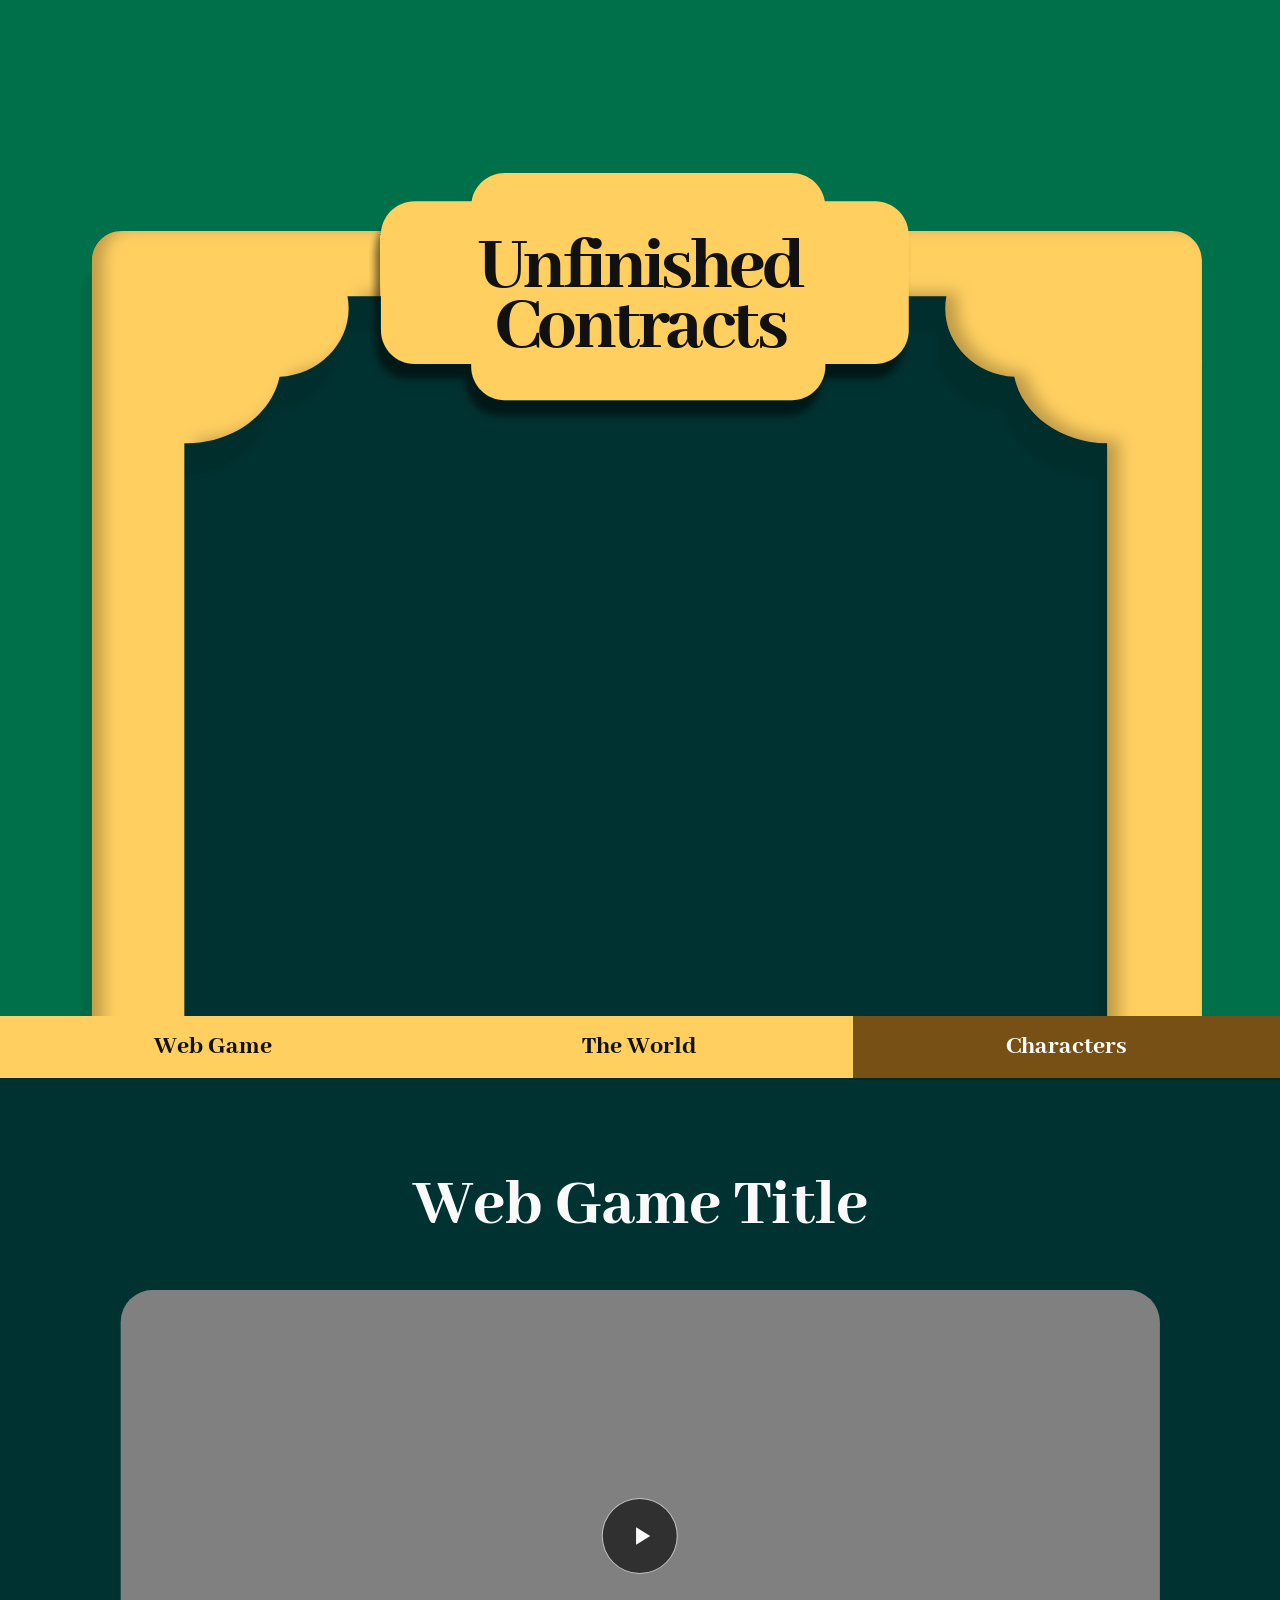
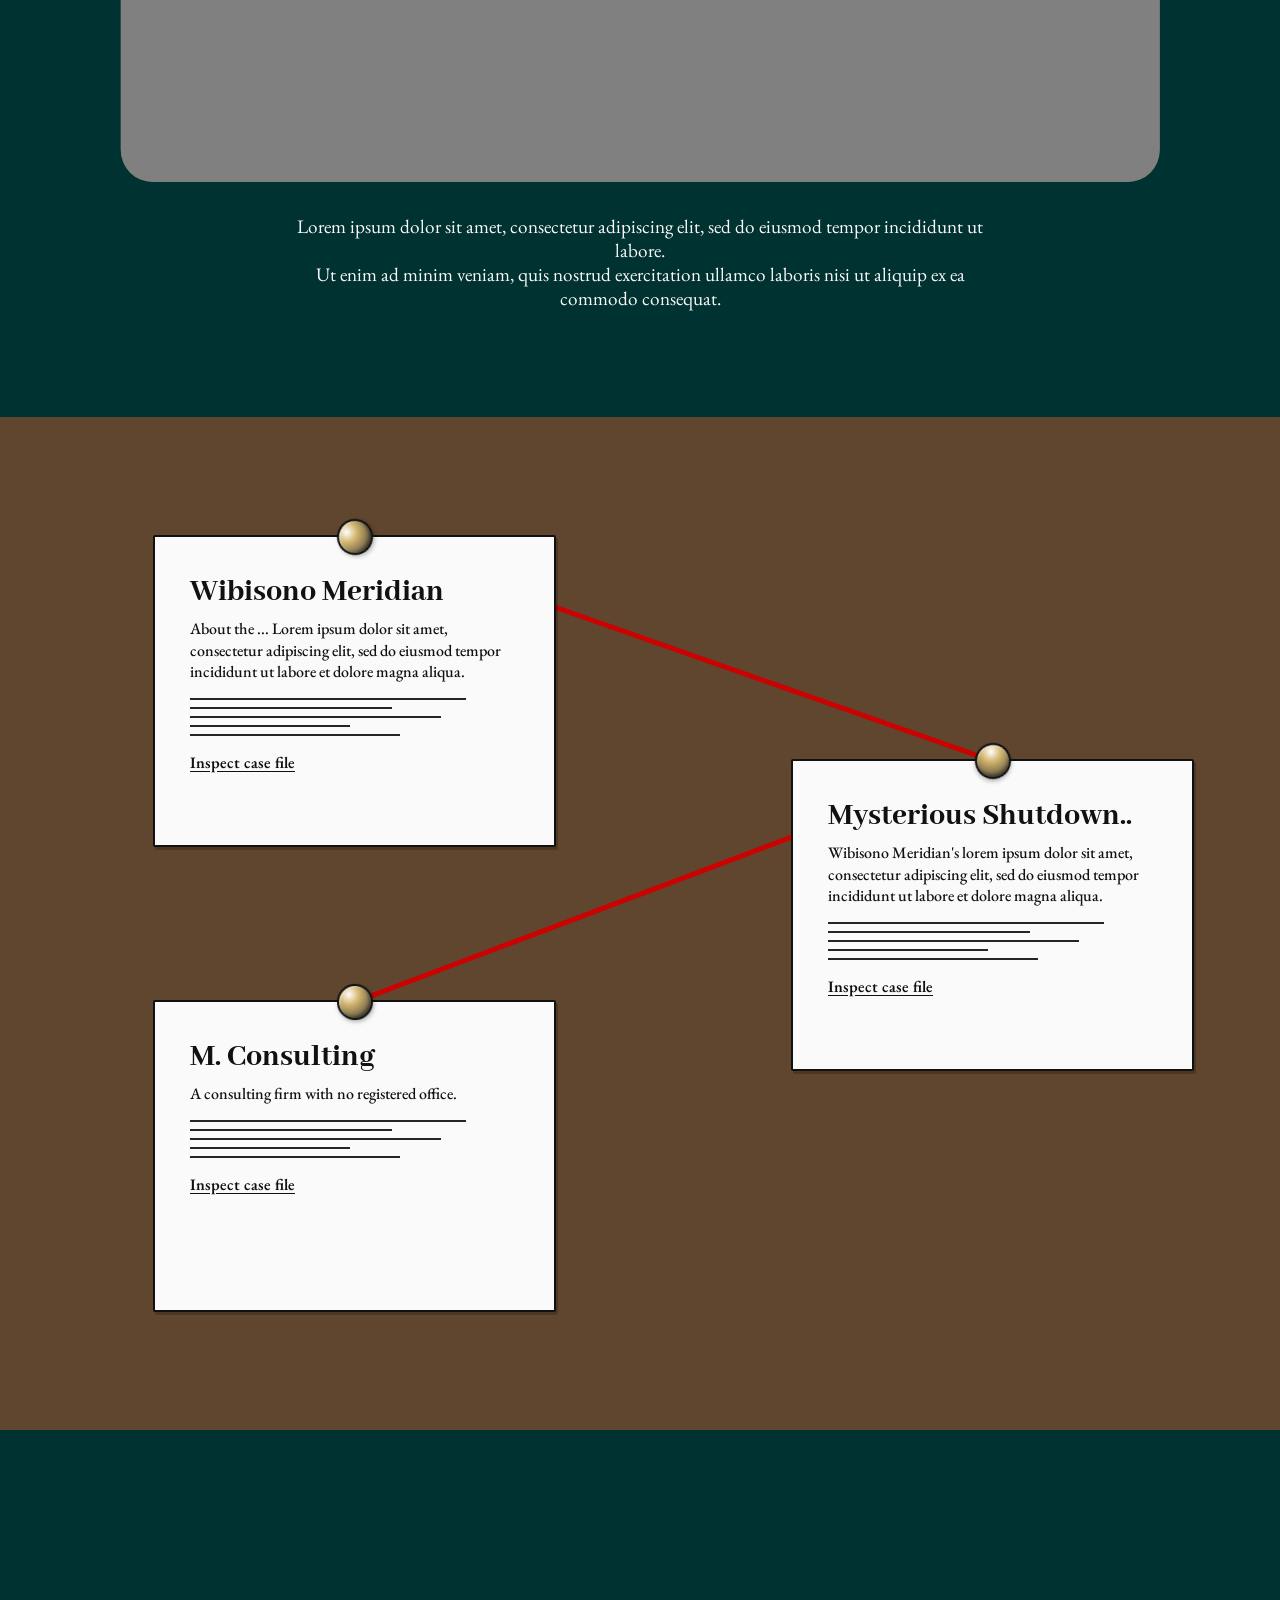
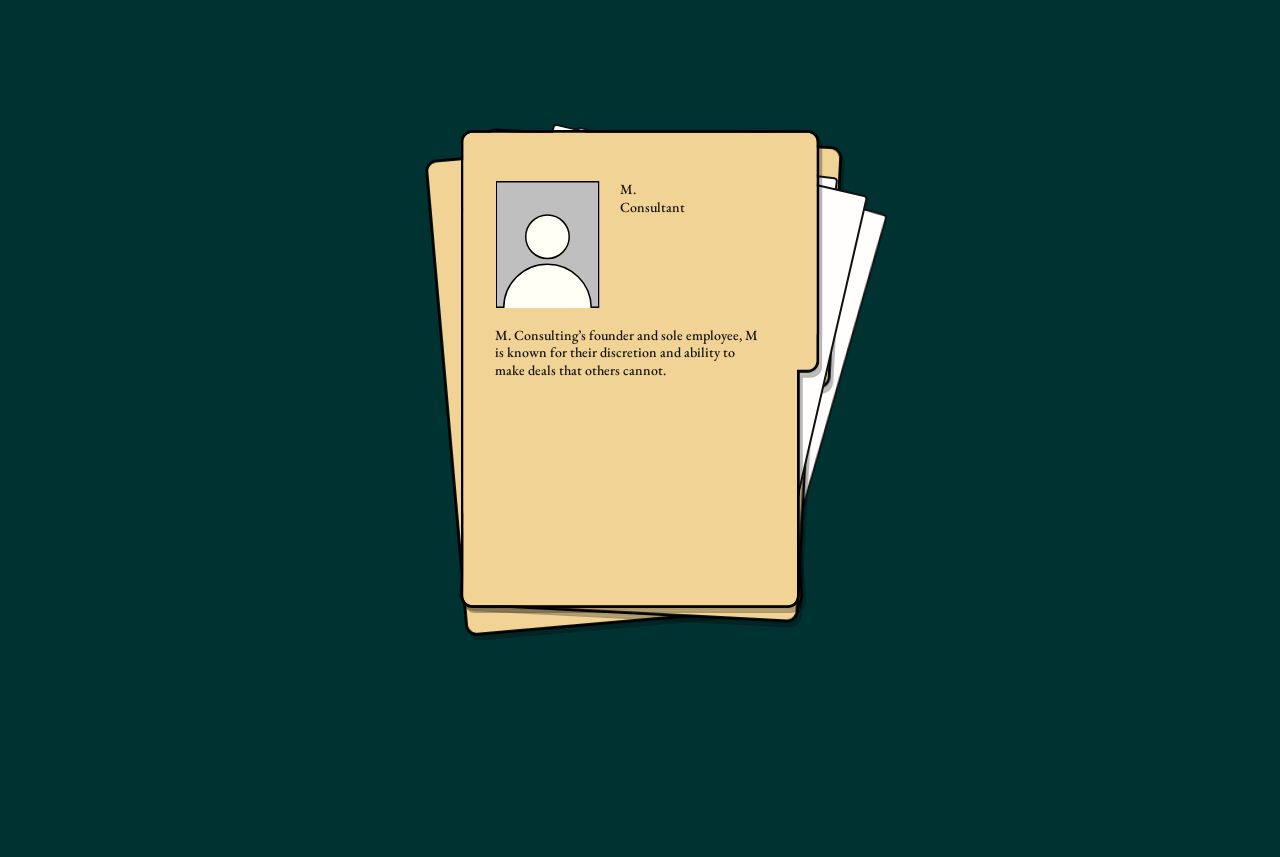
==== index.html @ 676b5146 "moved files" ====
<!doctype html>
<html lang="en" data-motion="on">
  <head>
    <meta charset="UTF-8" />
    <meta name="viewport" content="width=device-width, initial-scale=1.0" />
    <meta
      name="description"
      content="Explore the Unfinished Contracts archive through an interactive WebGL city, case files, and character folders."
    />
    <meta name="theme-color" content="#a8a8a8" />
    <title>Unfinished Contracts — Web Archive</title>
    <link rel="preconnect" href="https://fonts.googleapis.com" />
    <link rel="preconnect" href="https://fonts.gstatic.com" crossorigin />
    <link
      href="https://fonts.googleapis.com/css2?family=Abhaya+Libre:wght@700;800&family=EB+Garamond:wght@400;500;600&display=swap"
      rel="stylesheet"
    />
    <link rel="stylesheet" href="styles.css" />
  </head>
  <body>
    <a class="skip-link" href="#main">Skip to content</a>

    <!-- Framed hero from the Desktop-8 composition. -->
    <header class="hero" id="top">
      <div class="hero-window" aria-hidden="true">
        <span class="hero-panel"></span>
        <img src="assets/desktop8-union.svg" alt="" />
      </div>
      <div class="hero-title">
        <img src="assets/desktop8-plaque.svg" alt="" />
        <h1>Unfinished<br />Contracts</h1>
      </div>
    </header>

    <!-- Sticky links keep the three content areas reachable. -->
    <nav class="site-nav" aria-label="Main navigation">
      <a href="#game">Web Game</a>
      <a href="#world">The World</a>
      <a href="#characters">Characters</a>
    </nav>

    <main id="main">
      <!-- The canvas is rendered by the standalone WebGL script. -->
      <section class="game-section" id="game" aria-labelledby="game-title">
        <div class="section-inner game-inner">
          <h2 id="game-title">Web Game Title</h2>
          <div class="game-frame">
            <iframe
              class="game-preview"
              src="https://meramhj.github.io/UnfinishedContracts"
              title="Unfinished Contracts game preview"
              loading="lazy"
              tabindex="-1"
              aria-hidden="true"
            ></iframe>
            <a
              href="https://meramhj.github.io/UnfinishedContracts"
              class="play-button-link"
              target="_blank"
              rel="noopener noreferrer"
              aria-label="Play Unfinished Contracts in a new tab"
            >
              <svg class="play-icon" viewBox="0 0 24 24" aria-hidden="true">
                <path d="M8 5.8v12.4L18 12 8 5.8Z" />
              </svg>
            </a>
          </div>
          <p class="game-description">
            Lorem ipsum dolor sit amet, consectetur adipiscing elit, sed do eiusmod tempor incididunt ut labore.<br />
            Ut enim ad minim veniam, quis nostrud exercitation ullamco laboris nisi ut aliquip ex ea commodo consequat.
          </p>
        </div>
      </section>

      <!-- The evidence threads retain their artwork; thumbtacks are drawn in CSS. -->
      <section class="world-section" id="world" aria-label="World case files">
        <div class="world-board">
          <span class="case-thread thread-one" aria-hidden="true"></span>
          <span class="case-thread thread-two" aria-hidden="true"></span>

          <article class="case-file case-meridian" data-case="meridian">
            <span class="world-clip world-clip-left" aria-hidden="true"></span>
            <h2>Wibisono Meridian</h2>
            <p>
              About the ... Lorem ipsum dolor sit amet, consectetur adipiscing elit, sed do eiusmod tempor incididunt ut labore et dolore magna aliqua.
            </p>
            <div class="type-lines" aria-hidden="true">
              <i></i><i></i><i></i><i></i><i></i>
            </div>
            <button class="file-link" type="button" data-case-open="meridian">
              Inspect case file
            </button>
          </article>

          <article class="case-file case-shutdown" data-case="shutdown">
            <span class="world-clip world-clip-right" aria-hidden="true"></span>
            <h2>Mysterious Shutdown..</h2>
            <p>
              Wibisono Meridian's lorem ipsum dolor sit amet, consectetur adipiscing elit, sed do eiusmod tempor incididunt ut labore et dolore magna aliqua.
            </p>
            <div class="type-lines" aria-hidden="true">
              <i></i><i></i><i></i><i></i><i></i>
            </div>
            <button class="file-link" type="button" data-case-open="shutdown">
              Inspect case file
            </button>
          </article>

          <article class="case-file case-consulting" data-case="consulting">
            <span class="world-clip world-clip-low" aria-hidden="true"></span>
            <h2>M. Consulting</h2>
            <p>
              A consulting firm with no registered office.
            </p>
            <div class="type-lines" aria-hidden="true">
              <i></i><i></i><i></i><i></i><i></i>
            </div>
            <button class="file-link" type="button" data-case-open="consulting">
              Inspect case file
            </button>
          </article>
        </div>
      </section>

      <!-- Folder covers and portrait inserts use the supplied Figma assets. -->
      <section class="characters-section" id="characters" aria-label="Character folders">
        <div class="folder-stage">
          <article class="folder folder-clara">
            <span class="folder-back back-one" aria-hidden="true"></span>
            <span class="folder-back back-two" aria-hidden="true"></span>
            <img src="assets/desktop8-character-sheet.svg" alt="Clara Wibisono's character folder cover" />
            <img class="folder-photo photo-clara" src="assets/desktop8-paper.svg" alt="" />
            <p class="folder-copy copy-primary">Clara Wibisono<br />Head of<br />Status: Active</p>
            <p class="folder-copy copy-secondary">
              Clara is the head of Wibisono Meridian
            </p>
            <a class="folder-open" href="characters.html#clara">
              Open Clara Wibisono's folder
            </a>
          </article>
          <article class="folder folder-leo">
            <span class="folder-back back-one" aria-hidden="true"></span>
            <span class="folder-back back-two" aria-hidden="true"></span>
            <img src="assets/desktop8-character-sheet.svg" alt="Leo Prasetyo's character folder cover" />
            <img class="folder-photo photo-leo" src="assets/desktop8-paper.svg" alt="" />
            <p class="folder-copy copy-primary">Leo Prasetyo<br />Head of Security<br />Status: Active</p>
            <p class="folder-copy copy-secondary">
             Leo Prasetyo, abcdef
            </p>
            <a class="folder-open" href="characters.html#leo">
              Open Leo Prasetyo's folder
            </a>
          </article>
          <article class="folder folder-mconsult">
            <span class="folder-back back-one" aria-hidden="true"></span>
            <span class="folder-back back-two" aria-hidden="true"></span>
            <img src="assets/desktop8-character-sheet.svg" alt="M. Consulting's character folder cover" />
            <img class="folder-photo photo-mconsult" src="assets/desktop8-paper.svg" alt="" />
            <p class="folder-copy copy-primary">M.<br />Consultant</p>
            <p class="folder-copy copy-secondary">
              M. Consulting’s founder and sole employee, M is known for their discretion and ability to make deals that others cannot.
            </p>
            <a class="folder-open" href="characters.html#mconsult">
              Open M. Consulting folder
            </a>
          </article>
        </div>
      </section>
    </main>

    <dialog class="record-dialog" id="record-dialog" aria-labelledby="dialog-title">
      <form method="dialog" class="dialog-paper">
        <button class="dialog-close" aria-label="Close record">×</button>
        <p class="dialog-kicker" id="dialog-kicker">ARCHIVE RECORD</p>
        <h2 id="dialog-title">Record title</h2>
        <p id="dialog-copy"></p>
        <button class="dialog-action" value="close">Return to the archive</button>
      </form>
    </dialog>

    <script src="script.js"></script>
  </body>
</html>
---- styles.css ----
/* Desktop-8 visual system and responsive layout. */
:root {
  color-scheme: light;
  --canvas: #00704b;
  --charcoal: #003231;
  --paper: #fafafa;
  --ink: #111;
  --nav-height: 62px;
  --hero-height: 1016px;
  --game-height: 962px;
  --world-height: 1013px;
  --characters-height: 1027px;
  --thumbtack-color: #d2b46c;
  /* Change this token to recolor the character folder surfaces. */
  --folder-color: #fffefd;

  --display: "Abhaya Libre", Georgia, serif;
  --body: "EB Garamond", Georgia, serif;
  --gold: #d2b46c;
  box-sizing: border-box;
  scroll-behavior: smooth;
  scroll-padding-top: calc(var(--nav-height) + 12px);
  background: var(--canvas);
}

*,
*::before,
*::after {
  box-sizing: inherit;
}

body {
  margin: 0;
  min-width: 320px;
  overflow-x: hidden;
  background: var(--canvas);
  color: var(--ink);
  font: 400 20px/1.4 var(--body);
}

button,
a {
  color: inherit;
  font: inherit;
}

button {
  cursor: pointer;
}

a {
  text-underline-offset: 0.2em;
}

button:focus-visible,
a:focus-visible {
  outline: 3px solid #fafafa;
  outline-offset: 2px;
  box-shadow: 0 0 0 7px #111;
}

.skip-link {
  position: fixed;
  z-index: 100;
  top: 12px;
  left: 12px;
  padding: 10px 16px;
  transform: translateY(-160%);
  background: var(--paper);
}

.skip-link:focus {
  transform: translateY(0);
}

.hero {
  position: relative;
  height: var(--hero-height);
  overflow: hidden;
  background: var(--canvas);
  --hero-window-width: min(1124px, calc(100vw - 64px));
}

.hero-window {
  position: absolute;
  top: 231px;
  left: 50%;
  width: var(--hero-window-width);
  transform: translateX(-50%);
}

.hero-window img {
  position: relative;
  z-index: 1;
  display: block;
  width: 100%;
  height: auto;
}

.hero-panel {
  position: absolute;
  top: 4.46%;
  left: 50%;
  width: 84.1%;
  height: 93.2%;
  transform: translateX(-50%);
  background: var(--charcoal);
}

.hero-title {
  position: absolute;
  z-index: 2;
  top: 153px;
  left: 50%;
  width: min(542px, calc(48.22vw - 30.86px));
  aspect-ratio: 556.281 / 255.3;
  --hero-badge-offset: 20px;
  transform: translateX(-50%);
  text-align: center;
}

.hero-title > img {
  transform: translateY(+20px);
  display: block;
  width: 100%;
  height: auto;
}

.hero-title h1 {
  position: absolute;
  top: calc(50% + var(--hero-badge-offset));
  left: 50%;
  width: 88%;
  margin: 0;
  transform: translate(-50%, -50%);
  font: 800 clamp(36px, 6.1vw, 88px) / 0.76 var(--display);
  letter-spacing: -0.045em;
  text-align: center;
}

.site-nav {
  position: sticky;
  z-index: 20;
  top: 0;
  display: grid;
  grid-template-columns: repeat(3, minmax(0, 1fr));
  align-items: center;
  height: var(--nav-height);
  margin-bottom: -23px;
  padding: 0;
  background: #ffcf60;
  box-shadow: 0 2px 0 rgb(0 0 0 / 0.16);
}

.site-nav a {
  justify-self: center;
  min-width: 0;
  width: 100%;
  height: 100%;
  display: grid;
  place-items: center;
  padding: 0 8px;
  font: 800 clamp(19px, 2vw, 29px) / 1 var(--display);
  text-align: center;
  text-decoration: none;
  overflow-wrap: anywhere;
  transition: background-color 180ms ease, color 180ms ease;
}

.site-nav a:hover,
.site-nav a[aria-current="location"] {
  background: #765015;
  color: var(--paper);
}

.site-nav a {
  justify-self: stretch;
}

.game-section {
  position: relative;
  height: var(--game-height);
  overflow: hidden;
  background: var(--charcoal);
  color: var(--paper);
}

.section-inner {
  position: relative;
  width: min(1440px, 100%);
  height: 100%;
  margin: 0 auto;
}

.game-inner h2 {
  position: absolute;
  top: 116px;
  left: 50%;
  width: min(823px, 90%);
  margin: 0;
  transform: translateX(-50%);
  font: 800 clamp(36px, 5.4vw, 76px) / 1 var(--display);
  text-align: center;
}

.game-frame {
  position: absolute;
  top: 235px;
  left: 50%;
  width: min(1038.5px, calc(100% - 220px));
  aspect-ratio: 1038.5 / 491.92;
  transform: translateX(-50%);
  overflow: hidden;
  border-radius: 32px;
  background: #a8a8a8;
  isolation: isolate;
}

.game-description {
  position: absolute;
  top: 760px;
  left: 50%;
  width: min(720px, calc(100% - 48px));
  margin: 0;
  transform: translateX(-50%);
  color: var(--paper);
  font-size: clamp(16px, 1.5vw, 21px);
  line-height: 1.25;
  text-align: center;
}

.game-preview {
  position: absolute;
  inset: 0;
  display: block;
  width: 100%;
  height: 100%;
  transform: scale(1.04);
  border: 0;
  filter: blur(5px);
  pointer-events: none;
}

.game-frame::after {
  position: absolute;
  z-index: 1;
  inset: 0;
  background: rgb(0 0 0 / 0.24);
  content: "";
  pointer-events: none;
}

.play-button-link {
  position: absolute;
  z-index: 2;
  display: grid;
  top: 50%;
  left: 50%;
  width: 76px;
  aspect-ratio: 1;
  transform: translate(-50%, -50%);
  place-items: center;
  border: 1px solid rgb(250 250 250 / 0.72);
  border-radius: 50%;
  background: rgb(26 26 26 / 0.78);
  color: var(--paper);
  transition: background 160ms ease, color 160ms ease, transform 160ms ease;
}

.play-button-link:hover {
  transform: translate(-50%, -50%) scale(1.08);
  background: var(--paper);
  color: var(--charcoal);
}

.play-icon {
  width: 34px;
  height: 34px;
  margin-left: 4px;
  fill: currentColor;
}

.world-section {
  position: relative;
  height: var(--world-height);
  overflow: hidden;
  background: #60462e;
}

.world-board {
  position: relative;
  width: min(1440px, 100%);
  height: 100%;
  margin: 0 auto;
}

.case-thread {
  position: absolute;
  z-index: 1;
  display: block;
  height: 5px;
  border-radius: 999px;
  background: #ca0202;
  pointer-events: none;
  transform-origin: 0 50%;
}

.thread-one {
  top: 0;
  left: 0;
}

.thread-two {
  top: 0;
  left: 0;
}

.world-clip {
  position: absolute;
  z-index: 3;
  top: -18px;
  left: 50%;
  display: block;
  width: 36px;
  height: 36px;
  transform: translateX(-50%);
  opacity: 1;
  pointer-events: none;
  filter: drop-shadow(1px 2px 2px rgb(0 0 0 / 0.28));
}

.world-clip::before {
  position: absolute;
  inset: 0;
  content: "";
  border: 2px solid var(--ink);
  border-radius: 50%;
  background: radial-gradient(
    circle at 32% 26%,
    #fff 0,
    var(--thumbtack-color) 32%,
    #333 100%
  );
  box-shadow:
    inset 1px 1px 2px rgb(255 255 255 / 0.55),
    inset -2px -2px 3px rgb(0 0 0 / 0.35);
}

.world-clip-left {
  transform: translateX(-50%) rotate(-24deg);
}

.world-clip-right {
  transform: translateX(-50%) rotate(24deg);
}

.world-clip-low {
  transform: translateX(-50%) rotate(-2deg);
}

.case-file {
  position: absolute;
  z-index: 2;
  width: 403px;
  height: 312px;
  padding: 39px 35px 26px;
  border: 2px solid #111;
  border-radius: 2px;
  background: var(--paper);
  box-shadow: 2px 3px 0 rgb(0 0 0 / 0.22);
  transition: transform 220ms ease, box-shadow 220ms ease;
}

.case-file:hover,
.case-file:focus-within,
.case-file.is-selected {
  z-index: 4;
  transform: translateY(-7px) rotate(0deg);
  box-shadow: 7px 10px 0 rgb(0 0 0 / 0.2);
}

.case-meridian {
  top: 118px;
  left: calc(10% + 25px);
  transform: rotate(0deg);
}

.case-shutdown {
  top: 342px;
  left: calc(60% + 23px);
  transform: rotate(0deg);
}

.case-consulting {
  top: 583px;
  left: calc(10% + 25px);
  transform: rotate(0deg);
}

.case-file h2 {
  margin: 0 0 10px;
  font: 800 clamp(23px, 2.5vw, 35.89px) / 1 var(--display);
  overflow-wrap: anywhere;
}

.case-file p {
  margin: 0 0 13px;
  font: 500 16px/1.35 var(--body);
}

.type-lines {
  display: grid;
  gap: 7px;
  width: 84%;
  margin: 15px 0 11px;
}

.type-lines i {
  display: block;
  height: 2px;
  background: #242424;
}

.type-lines i:nth-child(2) {
  width: 73%;
}

.type-lines i:nth-child(3) {
  width: 91%;
}

.type-lines i:nth-child(4) {
  width: 58%;
}

.type-lines i:nth-child(5) {
  width: 76%;
}

.file-link {
  position: relative;
  z-index: 1;
  padding: 2px 0;
  border: 0;
  background: transparent;
  font: 600 16px/1.2 var(--body);
  text-decoration: underline;
  text-underline-offset: 3px;
}

.file-link:hover {
  color: #6d1a1c;
}

.characters-section {
  position: relative;
  height: var(--characters-height);
  overflow: hidden;
  background: var(--charcoal);
}

.folder-stage {
  position: relative;
  width: min(1440px, 100%);
  height: 100%;
  margin: 0 auto;
}

.characters-section:not(.is-in-view) .folder-stage,
.characters-section.is-in-view:not(.is-revealed) .folder-stage {
  display: block;
}

.folder {
  position: absolute;
  top: 300px;
  width: 358.7px;
  aspect-ratio: 364.307 / 485.152;
  transform-origin: center center;
  transition:
    transform 820ms cubic-bezier(0.22, 1, 0.36, 1),
    filter 480ms ease;
  will-change: transform;
}

.characters-section:not(.is-in-view) .folder,
.characters-section.is-in-view:not(.is-revealed) .folder {
  transform: var(--folder-stack-transform, rotate(0deg));
}

.characters-section:not(.is-in-view) .folder-clara,
.characters-section.is-in-view:not(.is-revealed) .folder-clara {
  z-index: 1;
}

.characters-section:not(.is-in-view) .folder-leo,
.characters-section.is-in-view:not(.is-revealed) .folder-leo {
  z-index: 2;
}

.characters-section:not(.is-in-view) .folder-mconsult,
.characters-section.is-in-view:not(.is-revealed) .folder-mconsult {
  z-index: 3;
}

.folder::before {
  position: absolute;
  z-index: 4;
  inset: -22px -34px -22px;
  content: "";
  pointer-events: auto;
}

.folder > img {
  position: relative;
  z-index: 2;
  display: block;
  width: 100%;
  height: auto;
  filter: drop-shadow(3px 5px 0 rgb(0 0 0 / 0.28));
}

.folder > img:not(.folder-photo) {
  filter: drop-shadow(3px 5px 0 rgb(0 0 0 / 0.28));
}

.folder > .folder-photo {
  position: absolute;
  z-index: 3;
  top: 10.7%;
  left: 9.75%;
  width: 29%;
  height: auto;
  filter: none;
}

.folder-copy {
  position: absolute;
  z-index: 4;
  margin: 0;
  color: #111;
  font: 500 14px/1.25 var(--body);
  pointer-events: none;
}

.copy-primary {
  top: 10.7%;
  left: 44.6%;
  width: 43.2%;
}

.copy-secondary {
  top: 41.2%;
  left: 9.75%;
  width: 75.3%;
}

.folder-photo {
  top: 10.7%;
  left: 9.75%;
}

.folder-back {
  position: absolute;
  inset: 7% 5%;
  border: 2px solid #111;
  border-radius: 4px;
  background: var(--folder-color);
}

.back-one {
  transform: rotate(7deg) translate(12px, -8px);
}

.back-two {
  transform: rotate(13deg) translate(22px, -14px);
}

.folder-clara {
  left: 191px;
  transform: rotate(-30deg);
}

.folder-leo {
  top: 193px;
  left: 502px;
  transform: rotate(0deg);
}

.folder-mconsult {
  left: calc(100% - 550px);
  transform: rotate(30deg);
}

.characters-section .folder-stage .folder:hover,
.characters-section .folder-stage .folder:focus-within,
.characters-section .folder-stage .folder.is-selected {
  z-index: 10;
  filter: drop-shadow(0 18px 14px rgb(0 0 0 / 0.38));
}

.folder-clara:hover,
.folder-clara:focus-within,
.folder-clara.is-selected {
  transform: translate(118px, -20px) rotate(-18deg) scale(1.05);
}

.folder-leo:hover,
.folder-leo:focus-within,
.folder-leo.is-selected {
  transform: translateY(-26px) rotate(0deg) scale(1.06);
}

.folder-mconsult:hover,
.folder-mconsult:focus-within,
.folder-mconsult.is-selected {
  transform: translate(-118px, -20px) rotate(18deg) scale(1.05);
}

.folder-stage[data-active-folder="clara"] .folder-leo,
.folder-stage[data-active-folder="clara"] .folder-mconsult,
.folder-stage[data-active-folder="leo"] .folder-clara,
.folder-stage[data-active-folder="leo"] .folder-mconsult,
.folder-stage[data-active-folder="mconsult"] .folder-clara,
.folder-stage[data-active-folder="mconsult"] .folder-leo {
  transition: transform 680ms cubic-bezier(0.22, 1, 0.36, 1), filter 420ms ease;
}

.folder-stage[data-active-folder="clara"] .folder-leo {
  transform: translate(-48px, 12px) rotate(-3deg);
}

.folder-stage[data-active-folder="clara"] .folder-mconsult {
  transform: translateX(-70px) rotate(27deg);
}

.folder-stage[data-active-folder="leo"] .folder-clara {
  transform: translateX(45px) rotate(-26deg);
}

.folder-stage[data-active-folder="leo"] .folder-mconsult {
  transform: translateX(-45px) rotate(26deg);
}

.folder-stage[data-active-folder="mconsult"] .folder-clara {
  transform: translateX(70px) rotate(-27deg);
}

.folder-stage[data-active-folder="mconsult"] .folder-leo {
  transform: translate(48px, 12px) rotate(3deg);
}

.folder-open {
  position: absolute;
  z-index: 5;
  inset: 8% 7%;
  color: transparent;
  font-size: 0;
  text-decoration: none;
}

.folder-open:focus-visible {
  outline: 3px solid #fafafa;
  outline-offset: 7px;
}

.record-dialog {
  width: min(620px, calc(100% - 32px));
  max-width: none;
  padding: 0;
  border: 0;
  background: transparent;
  color: var(--ink);
}

.record-dialog::backdrop {
  background: rgb(0 0 0 / 0.68);
  backdrop-filter: blur(3px);
}

.dialog-paper {
  position: relative;
  padding: clamp(26px, 5vw, 54px);
  border: 2px solid #111;
  background: var(--paper);
  box-shadow: 12px 14px 0 rgb(0 0 0 / 0.34);
}

.dialog-close {
  position: absolute;
  top: 10px;
  right: 15px;
  width: 44px;
  height: 44px;
  border: 0;
  background: transparent;
  font-size: 36px;
}

.dialog-kicker {
  margin: 0 0 10px;
  font: 600 15px/1 var(--body);
  letter-spacing: 0.12em;
}

.dialog-paper h2 {
  margin: 0 40px 18px 0;
  font: 800 clamp(36px, 7vw, 58px)/0.95 var(--display);
}

.dialog-paper > p:not(.dialog-kicker) {
  max-width: 46ch;
  margin: 0 0 28px;
  font-size: 21px;
}

.dialog-action {
  min-height: 46px;
  padding: 8px 15px;
  border: 1px solid #111;
  background: var(--charcoal);
  color: var(--paper);
}

.character-page {
  min-height: 100vh;
  background: var(--charcoal);
  color: var(--paper);
}

.character-page-header {
  display: grid;
  justify-items: center;
  gap: 14px;
  padding: 32px 24px 38px;
  text-align: center;
}

.character-page-back {
  justify-self: start;
  color: var(--paper);
  font-size: 18px;
}

.character-page-header h1 {
  margin: 0;
  font: 800 clamp(42px, 7vw, 76px)/0.95 var(--display);
}

.character-page-kicker,
.character-profile-kicker {
  margin: 0;
  font-size: 15px;
  letter-spacing: 0.12em;
}

.character-page-nav {
  display: flex;
  flex-wrap: wrap;
  justify-content: center;
  gap: 12px;
}

.character-page-nav a {
  color: var(--paper);
  text-underline-offset: 4px;
}

.character-directory {
  display: grid;
  gap: 56px;
  width: min(100% - 32px, 900px);
  margin: 0 auto;
  padding: 0 0 56px;
}

.character-profile {
  position: relative;
  padding: 52px clamp(18px, 6vw, 58px) 48px;
  border: 2px solid #111;
  border-radius: 4px;
  background: #d2b46c;
  box-shadow: 8px 10px 0 rgb(0 0 0 / 0.3);
  color: var(--ink);
  scroll-margin-top: 20px;
}

.character-profile::before {
  position: absolute;
  z-index: 0;
  inset: auto 0 0;
  height: 34%;
  border-top: 2px solid rgb(17 17 17 / 0.55);
  background: linear-gradient(155deg, #dfc37e, #c6a75c);
  clip-path: polygon(0 15%, 50% 0, 100% 15%, 100% 100%, 0 100%);
  content: "";
  pointer-events: none;
}

.character-folder-tab {
  position: absolute;
  top: -1px;
  left: 9%;
  padding: 8px 20px 10px;
  border: 2px solid #111;
  border-top: 0;
  background: #e1c77f;
  font-size: 13px;
  font-weight: 600;
  letter-spacing: 0.12em;
}

.character-documents {
  position: relative;
  z-index: 1;
  display: grid;
  justify-items: center;
}

.character-document {
  position: relative;
  width: min(100%, 690px);
  padding: clamp(22px, 4vw, 38px);
  border: 1px solid #26231d;
  background: #fffdf6;
  box-shadow: 2px 4px 8px rgb(0 0 0 / 0.22);
  transition:
    transform 420ms cubic-bezier(0.2, 0.8, 0.2, 1),
    box-shadow 420ms cubic-bezier(0.2, 0.8, 0.2, 1);
}

.character-document + .character-document {
  margin-top: -22px;
}

.character-document-cover {
  z-index: 3;
  padding-right: 214px;
  min-height: 250px;
  transform: rotate(-1deg);
}

.character-document-note {
  z-index: 2;
  width: 88%;
  justify-self: end;
  transform: rotate(1deg);
}

.character-document-record {
  z-index: 1;
  width: 92%;
  justify-self: start;
  transform: rotate(-0.5deg);
}

.character-polaroid {
  position: absolute;
  z-index: 4;
  top: 8px;
  right: 28px;
  width: 154px;
  margin: 0;
  padding: 10px 10px 28px;
  transform: rotate(4deg);
  border: 1px solid #d1cec5;
  background: #fff;
  box-shadow: 2px 4px 7px rgb(0 0 0 / 0.28);
  transition: transform 560ms cubic-bezier(0.22, 1, 0.36, 1);
}

.character-polaroid::before {
  position: absolute;
  z-index: 1;
  top: -20px;
  left: 50%;
  width: 20px;
  height: 42px;
  transform: translateX(-50%) rotate(-4deg);
  border: 3px solid #777b79;
  border-bottom-color: transparent;
  border-radius: 11px 11px 5px 5px;
  filter: drop-shadow(1px 1px 0 rgb(0 0 0 / 0.28));
  content: "";
}

.character-polaroid img {
  display: block;
  width: 100%;
  height: auto;
}

.character-polaroid figcaption {
  position: absolute;
  right: 0;
  bottom: 5px;
  left: 0;
  color: #343434;
  font-size: 10px;
  letter-spacing: 0.1em;
  text-align: center;
}

.character-profile-kicker,
.character-document-label {
  margin: 0;
  color: #343434;
  font-size: 14px;
  letter-spacing: 0.1em;
}

.character-document-label {
  margin-bottom: 12px;
  font-weight: 600;
}

.character-document h3 {
  margin: 0 0 8px;
  font: 800 clamp(24px, 3.5vw, 34px)/1 var(--display);
}

.character-document > p:not(.character-document-label) {
  max-width: 58ch;
  margin: 0;
  font-size: 19px;
}

.character-profile h2 {
  margin: 10px 0 4px;
  font: 800 clamp(34px, 5vw, 54px)/0.95 var(--display);
  overflow-wrap: anywhere;
}

.character-document:hover,
.character-document:focus-within {
  z-index: 5;
  box-shadow: 4px 16px 24px rgb(0 0 0 / 0.28);
}

.character-document-cover:hover,
.character-document-cover:focus-within {
  transform: translateY(-12px) rotate(-0.5deg) scale(1.015);
}

.character-document-note:hover,
.character-document-note:focus-within {
  transform: translateY(-12px) rotate(0.5deg) scale(1.015);
}

.character-document-record:hover,
.character-document-record:focus-within {
  transform: translateY(-12px) rotate(-0.25deg) scale(1.015);
}

.character-role {
  margin: 0 0 18px;
  font-size: 22px;
  font-weight: 600;
}

html[data-motion="off"],
html[data-motion="off"] * {
  scroll-behavior: auto !important;
  animation-duration: 0.01ms !important;
  transition-duration: 0.01ms !important;
}

@media (max-width: 1000px) {
  :root {
    --hero-height: min(842px, calc(73.54vw + 141.1px));
    --nav-height: 62px;
    --game-height: 820px;
    --world-height: 960px;
    --characters-height: 1080px;
  }

  .hero {
    --hero-window-width: min(900px, calc(100vw - 42px));
  }

  .hero-window {
    top: 180px;
  }

  .hero-title {
    top: 100px;
    width: min(434px, calc(48.22vw - 20.25px));
    --hero-badge-offset: 20px;
  }

  .site-nav {
    padding: 0;
  }

  .game-inner h2 {
    top: 92px;
  }

  .game-frame {
    top: 205px;
    width: min(840px, calc(100% - 120px));
  }

  .game-description {
    top: 630px;
    width: min(680px, calc(100% - 48px));
  }

  .case-file {
    width: min(403px, 42vw);
    height: 300px;
    padding: 38px 26px 22px;
  }

  .thread-one,
  .thread-two {
    top: 0;
    left: 0;
  }

  .case-meridian {
    left: 7%;
  }

  .case-shutdown {
    left: auto;
    right: 6%;
  }

  .case-consulting {
    left: 7%;
  }

  .folder {
    width: min(310px, 31vw);
  }

  .folder-copy {
    font-size: clamp(10px, 1.4vw, 14px);
  }

  .folder > .folder-photo {
    top: 11%;
    left: 10%;
    width: 29%;
    height: auto;
  }

  .folder .copy-primary {
    top: 11%;
    left: 45%;
    width: 44%;
  }

  .folder .copy-secondary {
    top: 42%;
    left: 10%;
    width: 75%;
  }

  .folder-clara {
    left: 12%;
  }

  .folder-leo {
    left: calc(50% - min(155px, 15.5vw));
  }

  .folder-mconsult {
    right: 12%;
    left: auto;
  }

  .folder-clara:hover,
  .folder-clara:focus-within,
  .folder-clara.is-selected {
    transform: translate(28%, -7%) rotate(-18deg) scale(1.04);
  }

  .folder-leo:hover,
  .folder-leo:focus-within,
  .folder-leo.is-selected {
    transform: translateY(-8%) rotate(0deg) scale(1.04);
  }

  .folder-mconsult:hover,
  .folder-mconsult:focus-within,
  .folder-mconsult.is-selected {
    transform: translate(-28%, -7%) rotate(18deg) scale(1.04);
  }
}

@media (min-width: 1001px) and (max-width: 1188px) {
  :root {
    --hero-height: calc(73.55vw + 160px);
  }
}

@media (max-width: 700px) {
  :root {
    --nav-height: 54px;
    --hero-height: 320px;
    --game-height: max(700px, calc(81.97vw + 220px));
    --world-height: 1040px;
    --characters-height: 1360px;
  }

  body {
    font-size: 18px;
  }

  .character-page-header {
    padding: 24px 16px 30px;
  }

  .character-page-back {
    justify-self: center;
  }

  .character-profile {
    padding: 48px 14px 34px;
  }

  .character-directory {
    gap: 38px;
  }

  .character-document {
    padding: 22px 18px;
  }

  .character-document-cover {
    padding-right: 148px;
    min-height: 220px;
  }

  .character-polaroid {
    top: 12px;
    right: 14px;
    width: 108px;
    padding: 8px 8px 24px;
  }

  .character-polaroid::before {
    top: -18px;
    width: 18px;
    height: 38px;
  }

  .character-polaroid figcaption {
    bottom: 4px;
    font-size: 8px;
  }

  .character-document > p:not(.character-document-label) {
    font-size: 17px;
  }

  .hero-window {
    display: none;
  }

  .hero-title {
    top: 76px;
    width: min(380px, 84vw);
    --hero-badge-offset: 20px;
  }

  .hero-title h1 {
    font-size: clamp(35px, 11vw, 60px);
  }

  .site-nav {
    margin-bottom: 0;
    padding: 0;
  }

  .site-nav a {
    height: 100%;
    min-height: 0;
    padding: 0 6px;
    font-size: clamp(16px, 4.2vw, 22px);
  }

  .game-section {
    margin-top: 0;
    height: auto;
    min-height: var(--game-height);
    overflow: visible;
  }

  .game-inner {
    display: flex;
    height: auto;
    min-height: var(--game-height);
    flex-direction: column;
    align-items: center;
    gap: 32px;
    padding: 52px 24px 56px;
  }

  .game-inner h2 {
    position: static;
    width: 100%;
    transform: none;
    font-size: clamp(34px, 10vw, 48px);
  }

  .game-frame {
    position: relative;
    top: auto;
    left: auto;
    width: 100%;
    max-width: 560px;
    flex: 0 0 auto;
    transform: none;
    min-height: 250px;
    aspect-ratio: 1.22;
    border-radius: 18px;
  }

  .game-description {
    position: static;
    width: min(100%, 680px);
    transform: none;
    font-size: 16px;
  }

  .world-section {
    height: auto;
    min-height: var(--world-height);
    overflow: visible;
  }

  .world-board {
    display: grid;
    width: 100%;
    height: auto;
    gap: 32px;
    padding: 58px 16px;
  }

  .case-file {
    position: relative;
    width: min(82vw, 403px);
    height: auto;
    min-height: 284px;
    padding: 39px 25px 20px;
    margin: 0 auto;
    inset: auto;
    transform: none;
  }

  .case-file.case-meridian,
  .case-file.case-shutdown,
  .case-file.case-consulting {
    left: auto;
    right: auto;
    transform: none;
  }

  .case-file.case-meridian:hover,
  .case-file.case-meridian:focus-within,
  .case-file.case-meridian.is-selected,
  .case-file.case-shutdown:hover,
  .case-file.case-shutdown:focus-within,
  .case-file.case-shutdown.is-selected,
  .case-file.case-consulting:hover,
  .case-file.case-consulting:focus-within,
  .case-file.case-consulting.is-selected {
    transform: translateY(-7px);
  }

  .case-file.case-meridian {
    top: auto;
  }

  .case-file.case-shutdown {
    top: auto;
  }

  .case-file.case-consulting {
    top: auto;
  }

  .case-file h2 {
    font-size: clamp(23px, 6vw, 31px);
  }

  .case-file p {
    font-size: 17px;
  }

  .folder-stage {
    position: relative;
    display: grid;
    height: auto;
    gap: 48px;
    padding: 42px 16px;
    overflow-x: clip;
  }

  .characters-section:not(.is-in-view) .folder-stage,
  .characters-section.is-in-view:not(.is-revealed) .folder-stage {
    display: grid;
  }

  .folder {
    position: relative;
    top: auto;
    right: auto;
    left: auto;
    display: block;
    height: auto;
    margin: 0 auto;
    width: min(300px, 68vw);
    aspect-ratio: 364.307 / 485.152;
    transform: none !important;
  }

  .characters-section {
    height: auto;
    min-height: var(--characters-height);
    overflow: visible;
  }

  .folder-clara,
  .folder-leo,
  .folder-mconsult {
    left: auto;
  }

  .characters-section:not(.is-in-view) .folder,
  .characters-section.is-in-view:not(.is-revealed) .folder {
    top: auto;
    left: auto;
    width: min(300px, 68vw);
    margin: 0 auto;
  }

  .characters-section:not(.is-in-view) .folder-clara,
  .characters-section.is-in-view:not(.is-revealed) .folder-clara {
    transform: translateX(calc(-50% - 12px)) translateY(10px) rotate(-4deg);
  }

  .characters-section:not(.is-in-view) .folder-leo,
  .characters-section.is-in-view:not(.is-revealed) .folder-leo {
    transform: translateX(calc(-50% + 8px)) translateY(5px) rotate(3deg);
  }

  .characters-section:not(.is-in-view) .folder-mconsult,
  .characters-section.is-in-view:not(.is-revealed) .folder-mconsult {
    transform: translateX(-50%);
  }

  .characters-section.is-revealed .folder-clara {
    top: auto;
  }

  .characters-section.is-revealed .folder-leo {
    top: auto;
  }

  .characters-section.is-revealed .folder-mconsult {
    top: auto;
  }

  .folder-copy {
    position: absolute;
    margin: 0;
    color: #111;
    font-size: clamp(11px, 3.5vw, 14px);
    pointer-events: none;
  }

  .folder > .folder-photo {
    top: 10.7%;
    left: 9.75%;
    width: 29%;
    height: auto;
  }

  .folder-photo {
    transform: none;
  }

  .folder .copy-primary,
  .folder .copy-secondary {
    top: 10.7%;
    left: 9.75%;
    width: 75.3%;
  }

  .folder .copy-primary {
    left: 44.6%;
    width: 43.2%;
  }

  .folder .copy-secondary {
    top: 41.2%;
  }

  .folder-stage[data-active-folder] .folder:not(.is-selected) {
    transform: translateX(-50%);
  }

  .folder-clara.is-selected,
  .folder-leo.is-selected,
  .folder-mconsult.is-selected {
    transform: translateX(-50%) translateY(-8px) scale(1.03);
  }

  .folder:hover,
  .folder:focus-within,
  .folder.is-selected {
    transform: translateX(-50%) translateY(-6px);
  }

  .case-thread,
  .world-clip {
    display: none;
  }
}

@media (prefers-reduced-motion: reduce) {
  :root {
    scroll-behavior: auto;
  }

  *,
  *::before,
  *::after {
    animation-duration: 0.01ms !important;
    transition-duration: 0.01ms !important;
  }
}
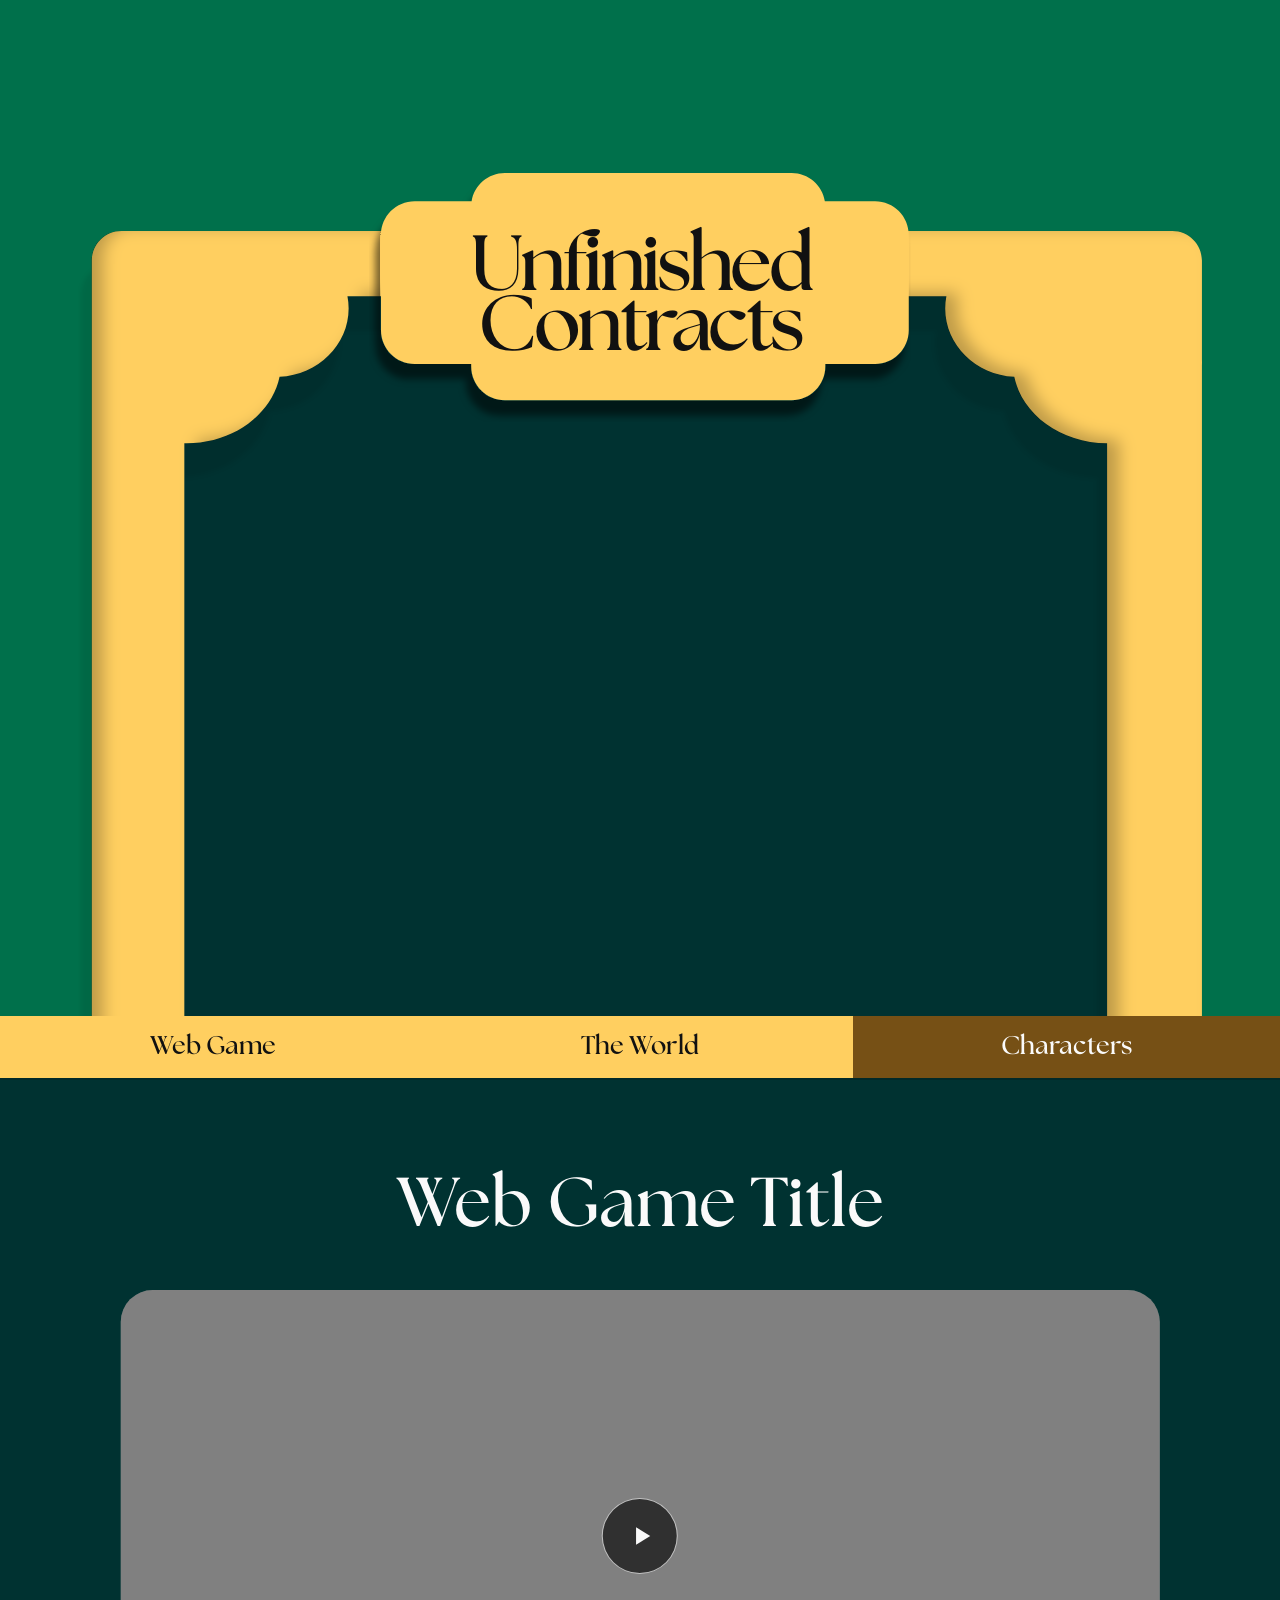
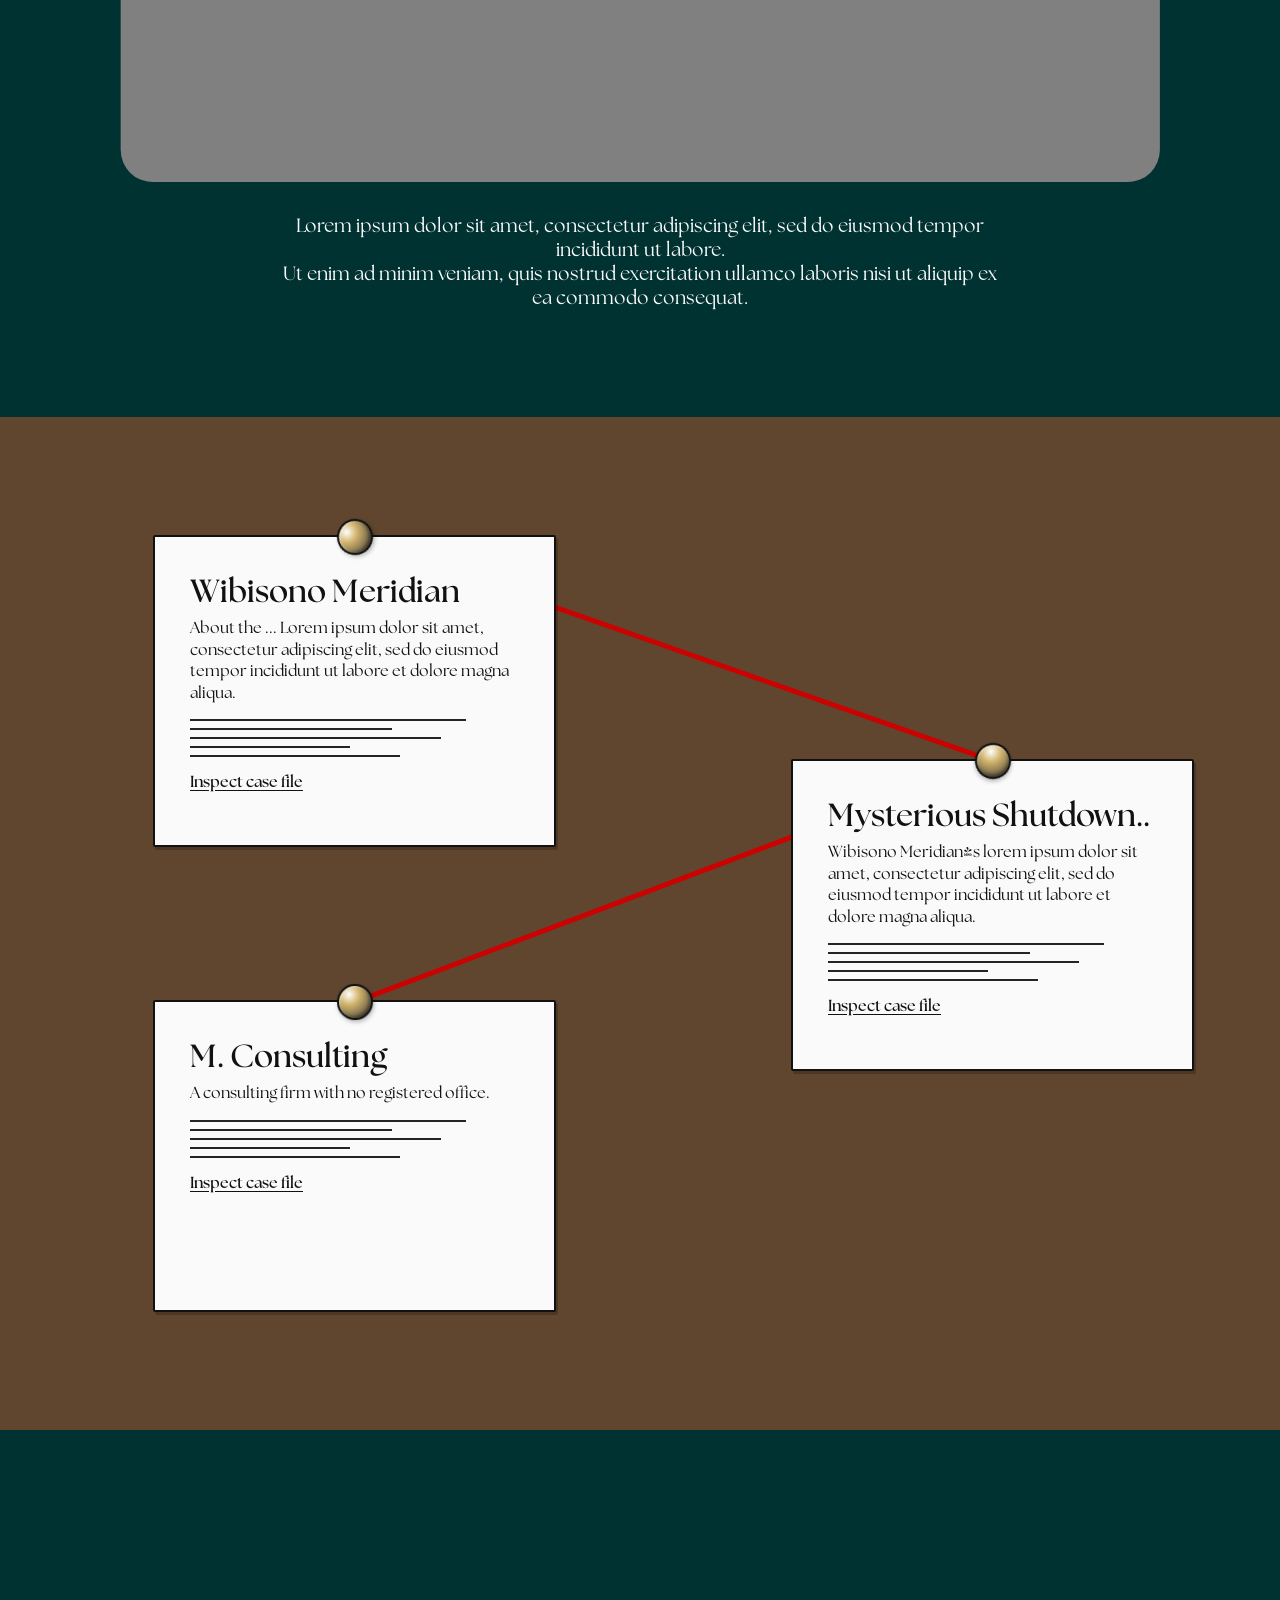
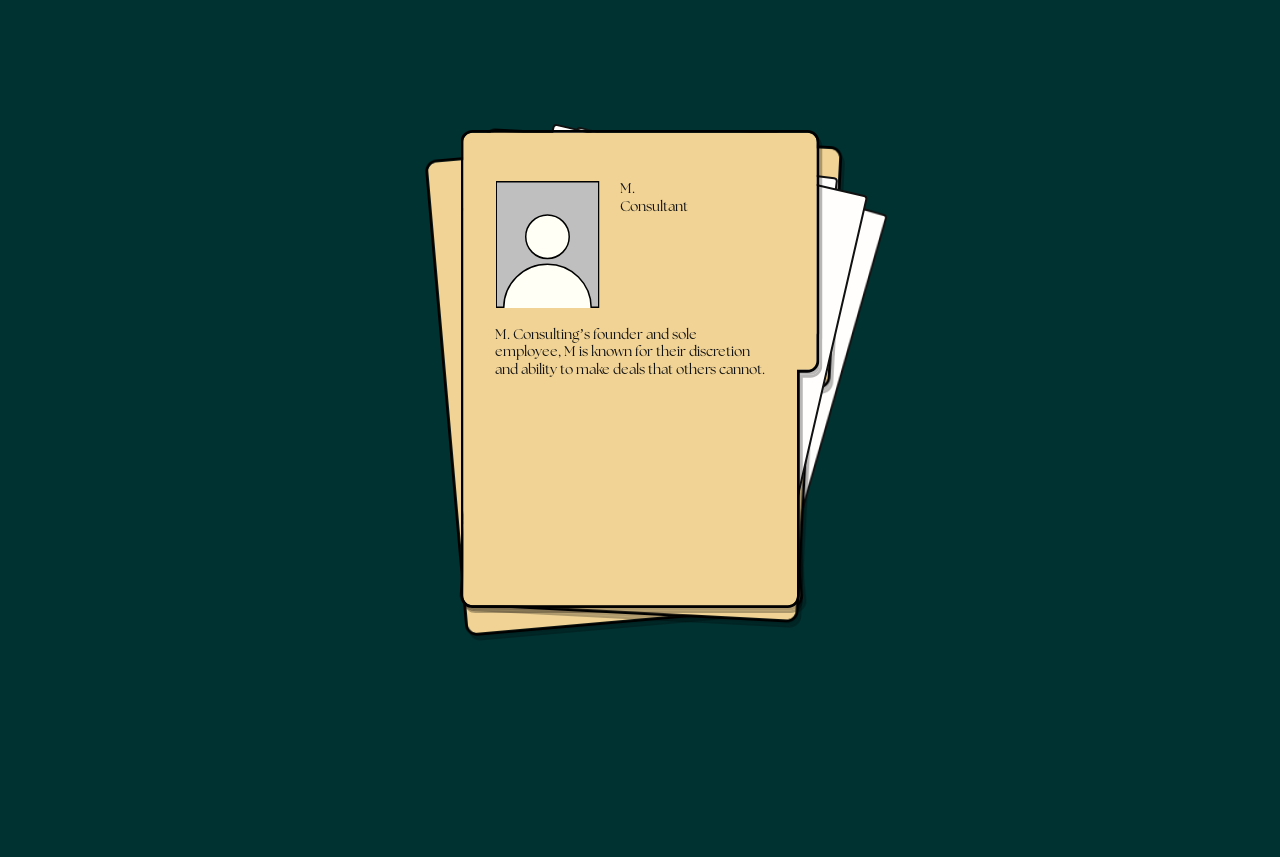
==== commit 307001d3: "font" ====
--- a/index.html
+++ b/index.html
@@ -9,12 +9,6 @@
     />
     <meta name="theme-color" content="#a8a8a8" />
     <title>Unfinished Contracts — Web Archive</title>
-    <link rel="preconnect" href="https://fonts.googleapis.com" />
-    <link rel="preconnect" href="https://fonts.gstatic.com" crossorigin />
-    <link
-      href="https://fonts.googleapis.com/css2?family=Abhaya+Libre:wght@700;800&family=EB+Garamond:wght@400;500;600&display=swap"
-      rel="stylesheet"
-    />
     <link rel="stylesheet" href="styles.css" />
   </head>
   <body>
--- a/styles.css
+++ b/styles.css
@@ -1,4 +1,46 @@
 /* Desktop-8 visual system and responsive layout. */
+@font-face {
+  font-family: "The Seasons";
+  src: url("Fontspring-DEMO-theseasons-reg.otf") format("opentype");
+  font-weight: 400;
+  font-style: normal;
+}
+
+@font-face {
+  font-family: "The Seasons";
+  src: url("Fontspring-DEMO-theseasons-lt.otf") format("opentype");
+  font-weight: 300;
+  font-style: normal;
+}
+
+@font-face {
+  font-family: "The Seasons";
+  src: url("Fontspring-DEMO-theseasons-bd.otf") format("opentype");
+  font-weight: 700;
+  font-style: normal;
+}
+
+@font-face {
+  font-family: "The Seasons";
+  src: url("Fontspring-DEMO-theseasons-it.otf") format("opentype");
+  font-weight: 400;
+  font-style: italic;
+}
+
+@font-face {
+  font-family: "The Seasons";
+  src: url("Fontspring-DEMO-theseasons-ltit.otf") format("opentype");
+  font-weight: 300;
+  font-style: italic;
+}
+
+@font-face {
+  font-family: "The Seasons";
+  src: url("Fontspring-DEMO-theseasons-bdit.otf") format("opentype");
+  font-weight: 700;
+  font-style: italic;
+}
+
 :root {
   color-scheme: light;
   --canvas: #00704b;
@@ -14,8 +56,8 @@
   /* Change this token to recolor the character folder surfaces. */
   --folder-color: #fffefd;
 
-  --display: "Abhaya Libre", Georgia, serif;
-  --body: "EB Garamond", Georgia, serif;
+  --display: "The Seasons", Georgia, serif;
+  --body: "The Seasons", Georgia, serif;
   --gold: #d2b46c;
   box-sizing: border-box;
   scroll-behavior: smooth;
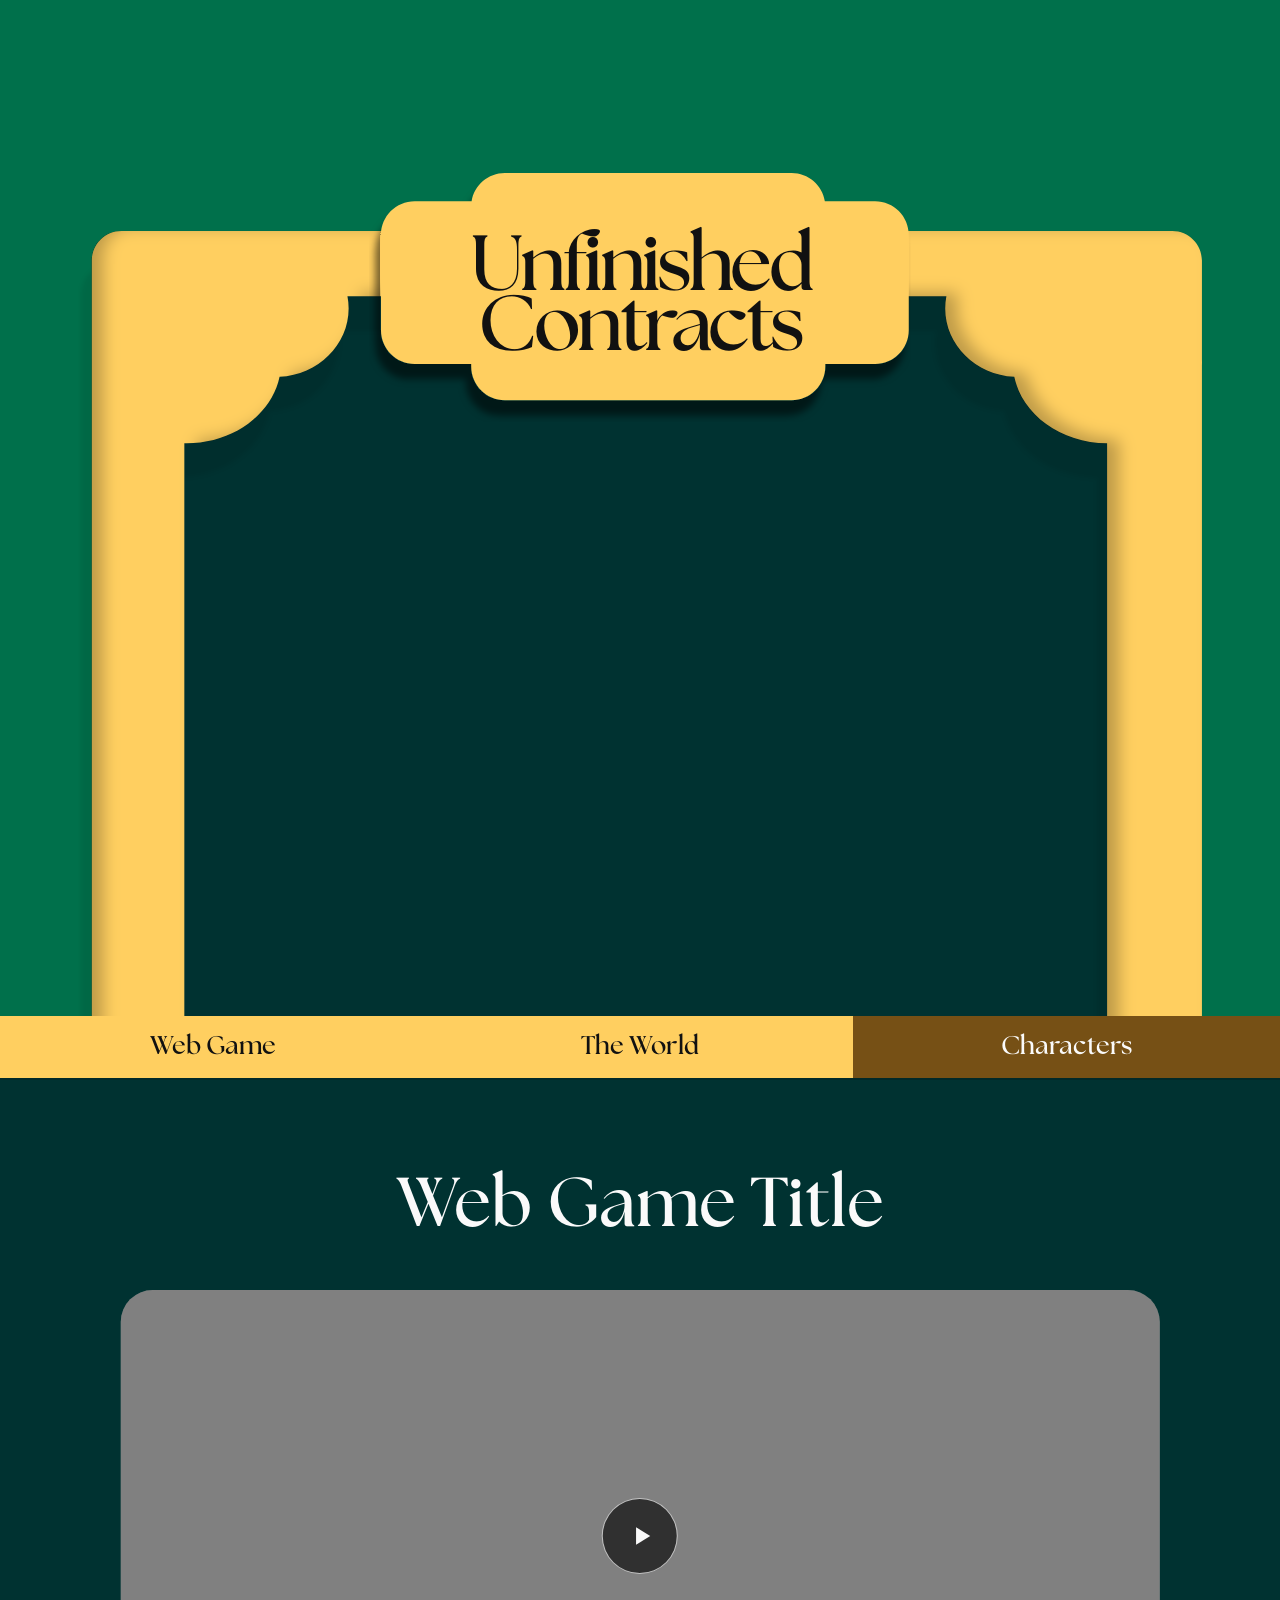
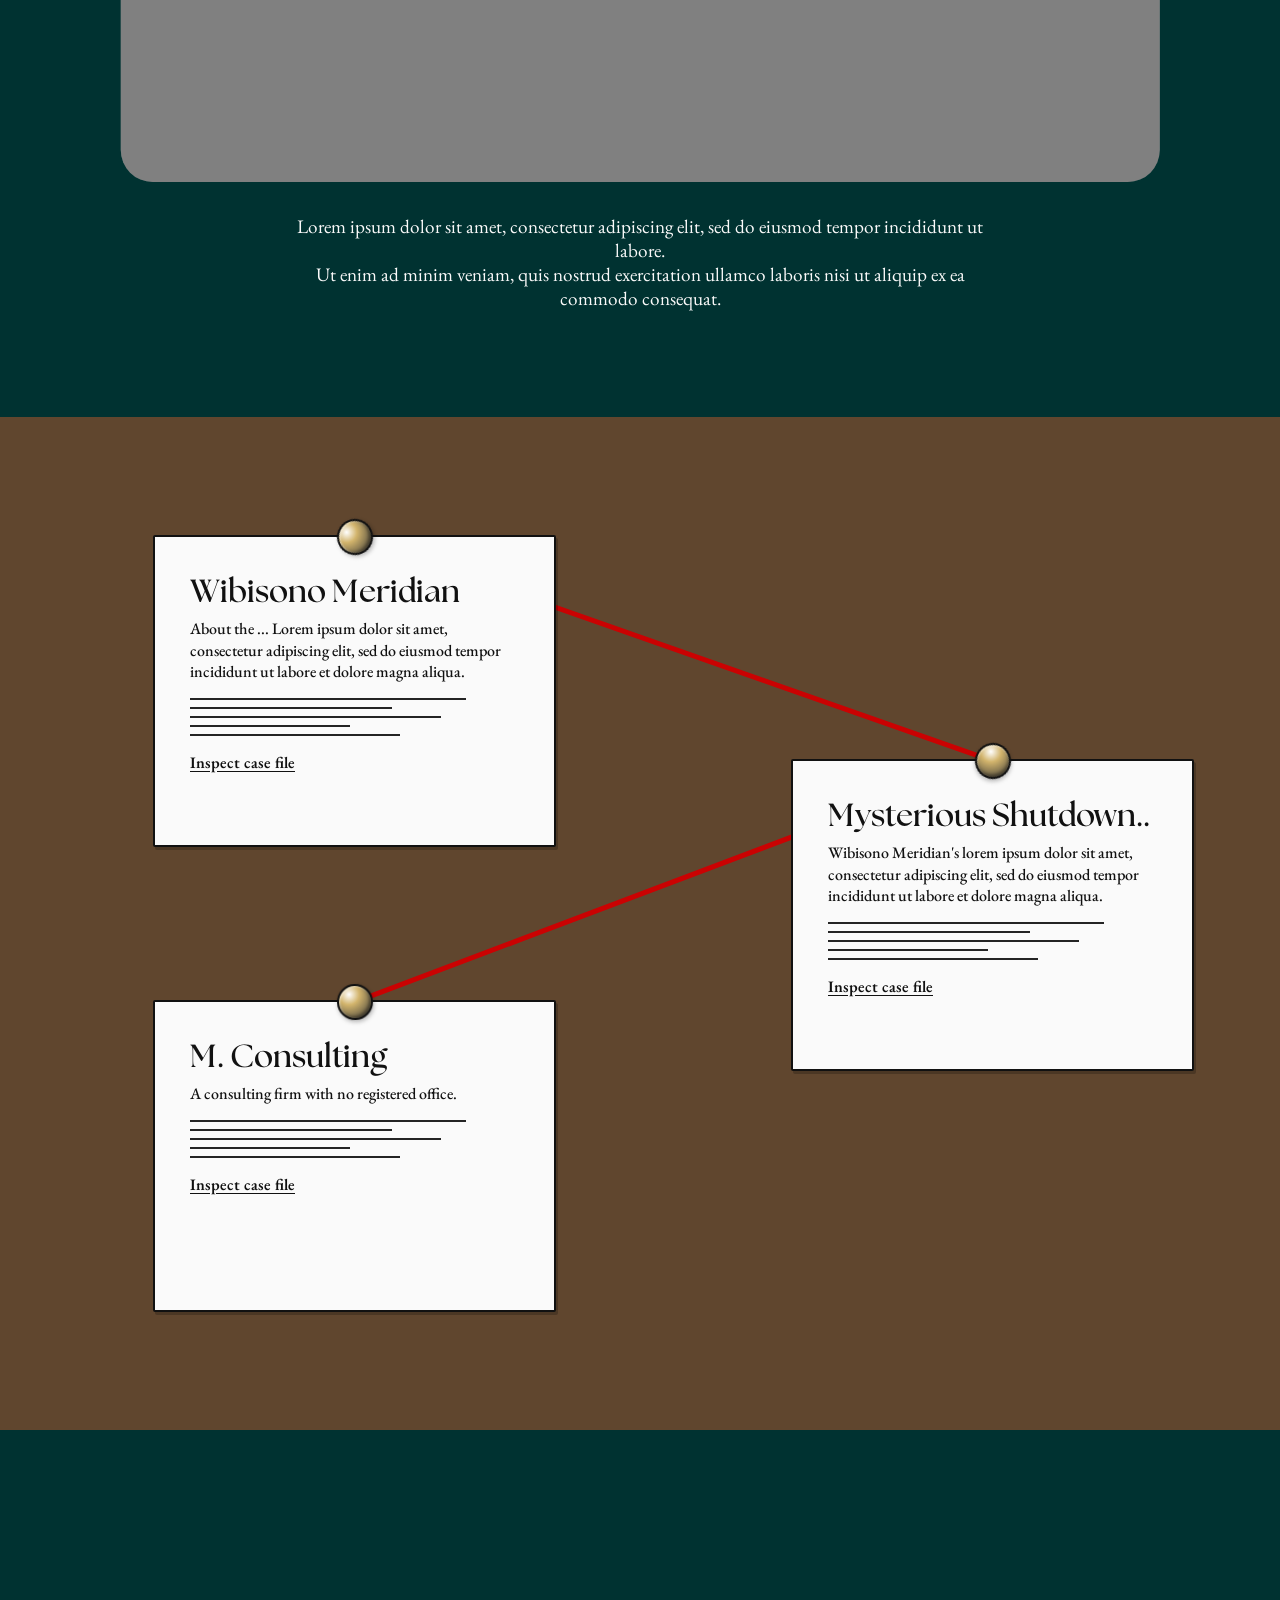
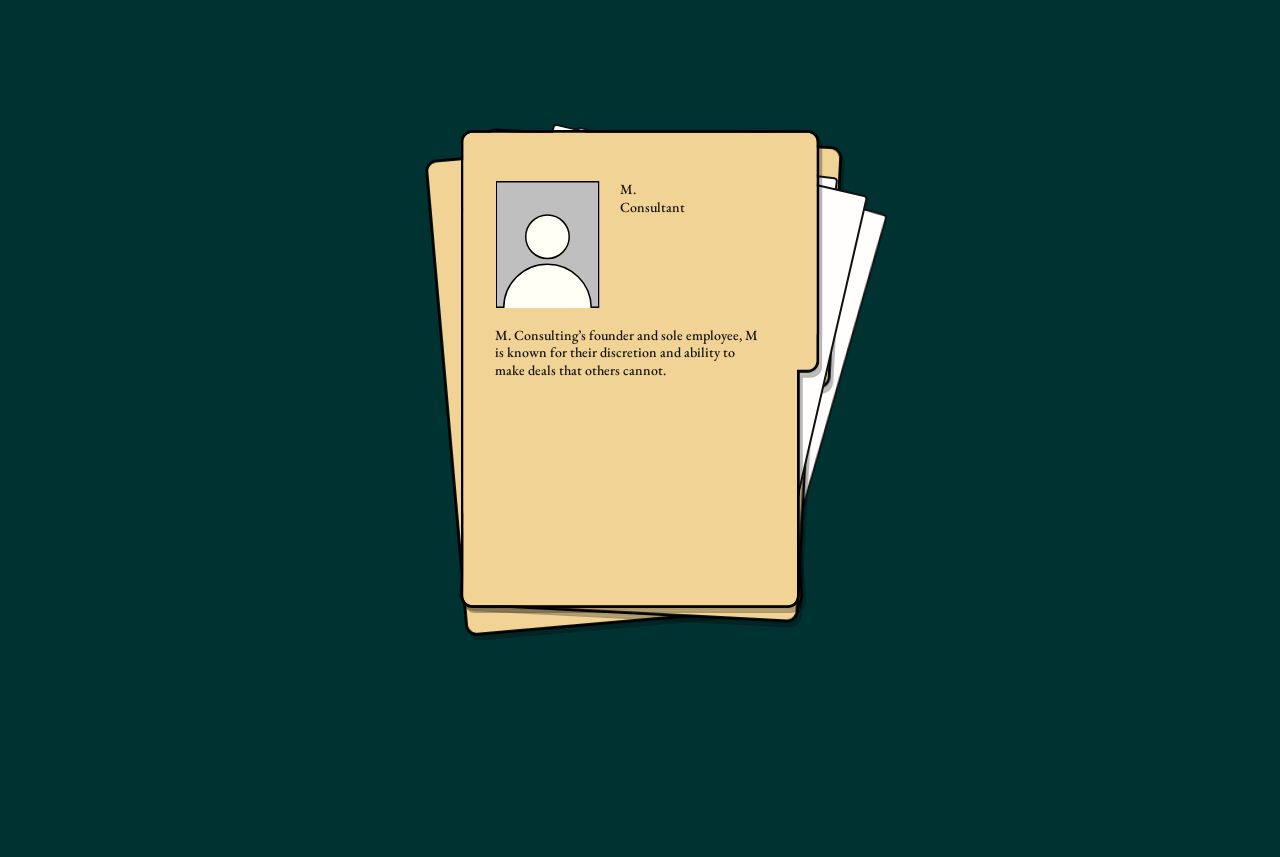
==== commit ed5acd35: "font again" ====
--- a/index.html
+++ b/index.html
@@ -9,6 +9,12 @@
     />
     <meta name="theme-color" content="#a8a8a8" />
     <title>Unfinished Contracts — Web Archive</title>
+    <link rel="preconnect" href="https://fonts.googleapis.com" />
+    <link rel="preconnect" href="https://fonts.gstatic.com" crossorigin />
+    <link
+      href="https://fonts.googleapis.com/css2?family=EB+Garamond:wght@400;500;600&display=swap"
+      rel="stylesheet"
+    />
     <link rel="stylesheet" href="styles.css" />
   </head>
   <body>
--- a/styles.css
+++ b/styles.css
@@ -57,7 +57,7 @@
   --folder-color: #fffefd;
 
   --display: "The Seasons", Georgia, serif;
-  --body: "The Seasons", Georgia, serif;
+  --body: "EB Garamond", Georgia, serif;
   --gold: #d2b46c;
   box-sizing: border-box;
   scroll-behavior: smooth;
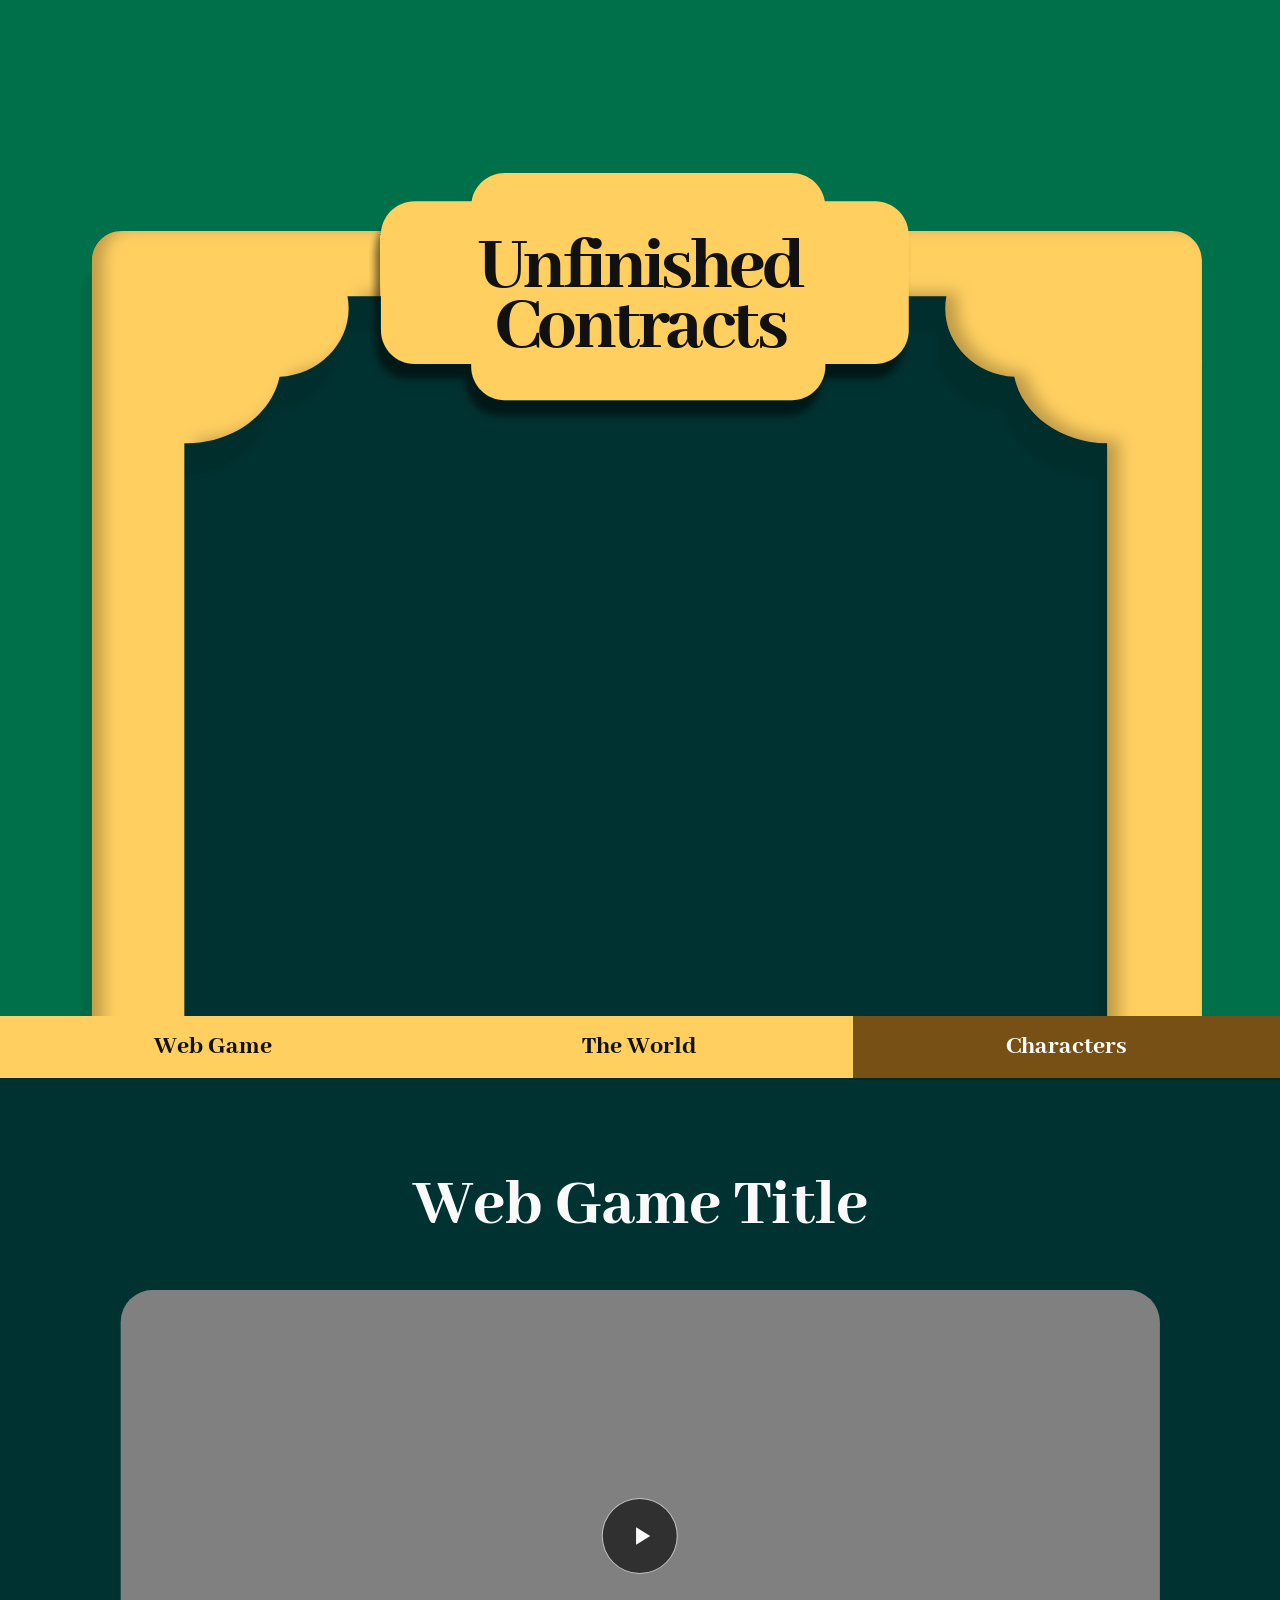
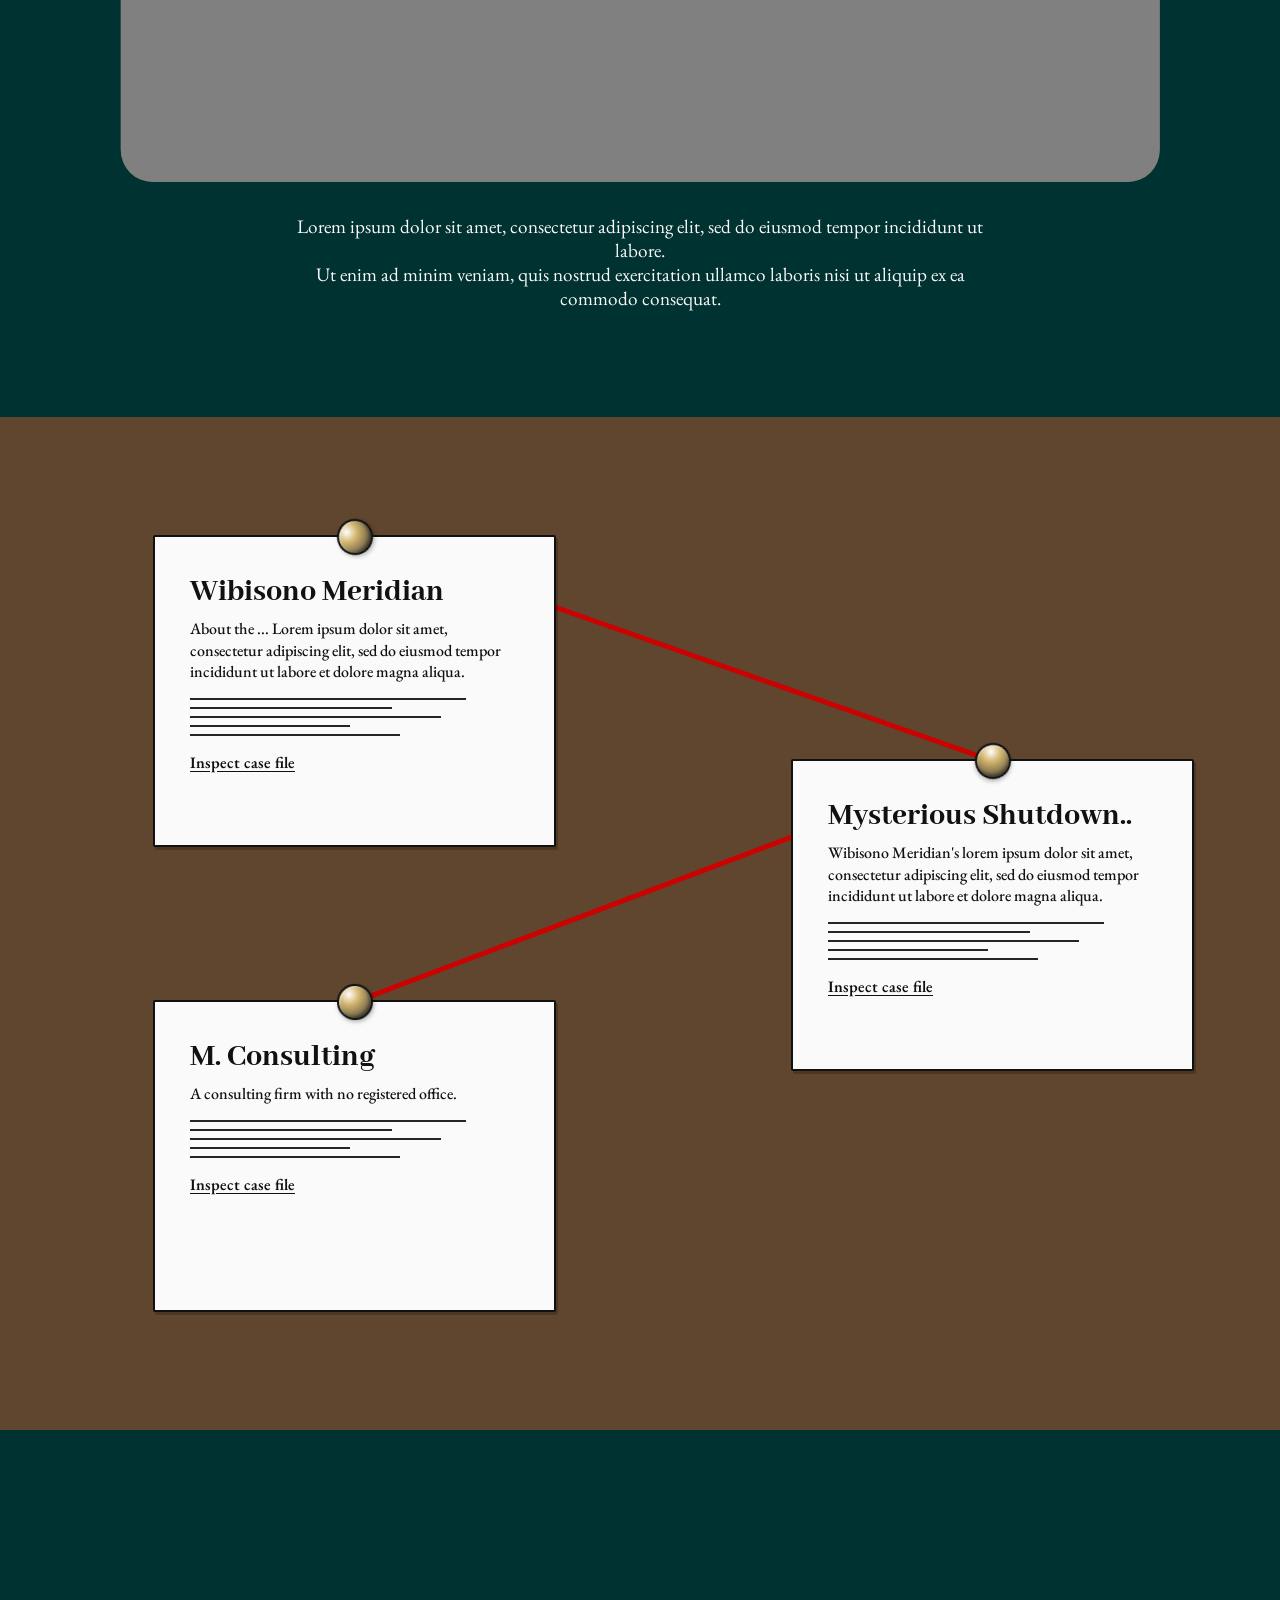
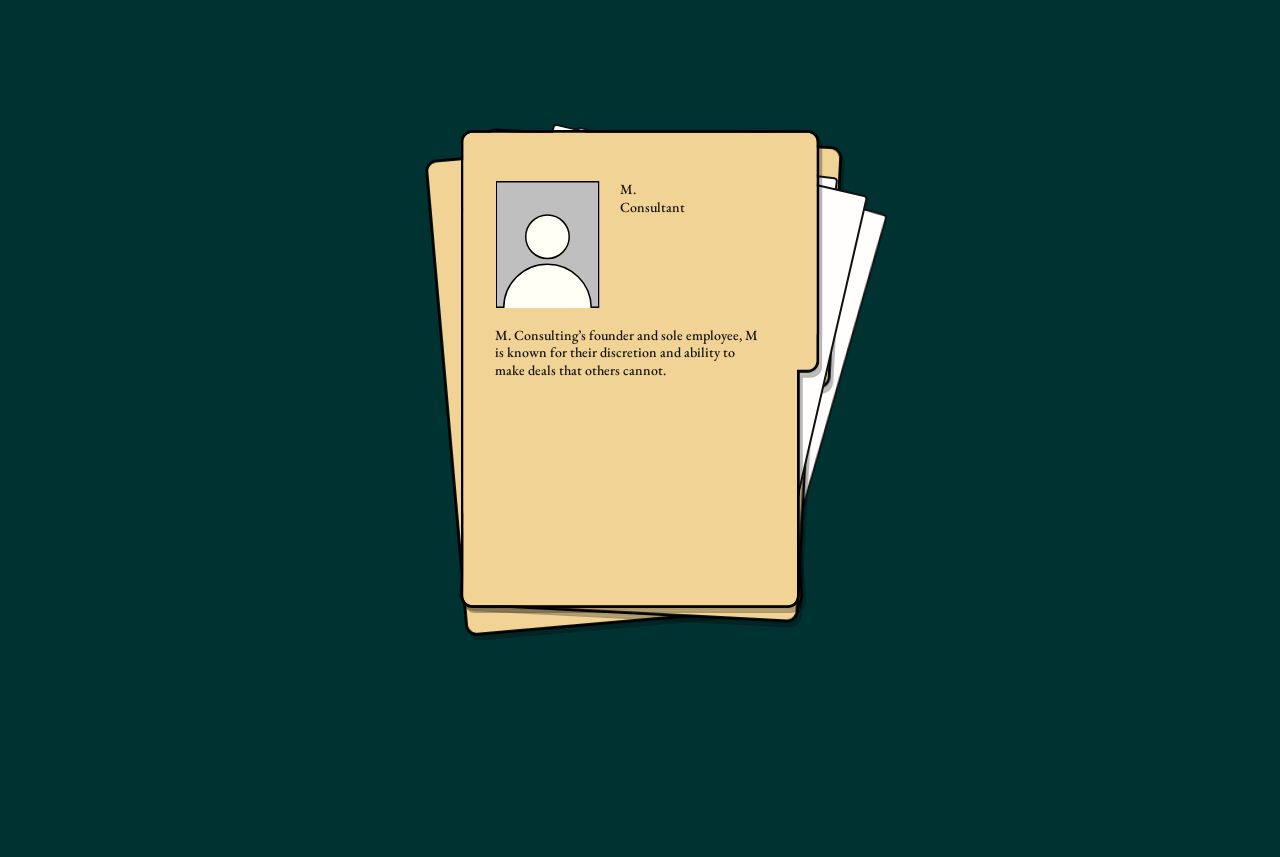
==== commit fd4bb203: "ok final final change font trust" ====
--- a/index.html
+++ b/index.html
@@ -12,7 +12,7 @@
     <link rel="preconnect" href="https://fonts.googleapis.com" />
     <link rel="preconnect" href="https://fonts.gstatic.com" crossorigin />
     <link
-      href="https://fonts.googleapis.com/css2?family=EB+Garamond:wght@400;500;600&display=swap"
+      href="https://fonts.googleapis.com/css2?family=Abhaya+Libre:wght@700;800&family=EB+Garamond:wght@400;500;600&display=swap"
       rel="stylesheet"
     />
     <link rel="stylesheet" href="styles.css" />
--- a/styles.css
+++ b/styles.css
@@ -56,13 +56,23 @@
   /* Change this token to recolor the character folder surfaces. */
   --folder-color: #fffefd;
 
-  --display: "The Seasons", Georgia, serif;
+  --display: "Abhaya Libre", Georgia, serif;
   --body: "EB Garamond", Georgia, serif;
   --gold: #d2b46c;
   box-sizing: border-box;
   scroll-behavior: smooth;
   scroll-padding-top: calc(var(--nav-height) + 12px);
   background: var(--canvas);
+}
+
+.hero-title h1,
+.game-inner h2,
+.case-file h2,
+.dialog-paper h2,
+.character-page-header h1,
+.character-profile h2,
+.character-document h3 {
+  font-family: "The Seasons", Georgia, serif;
 }
 
 *,
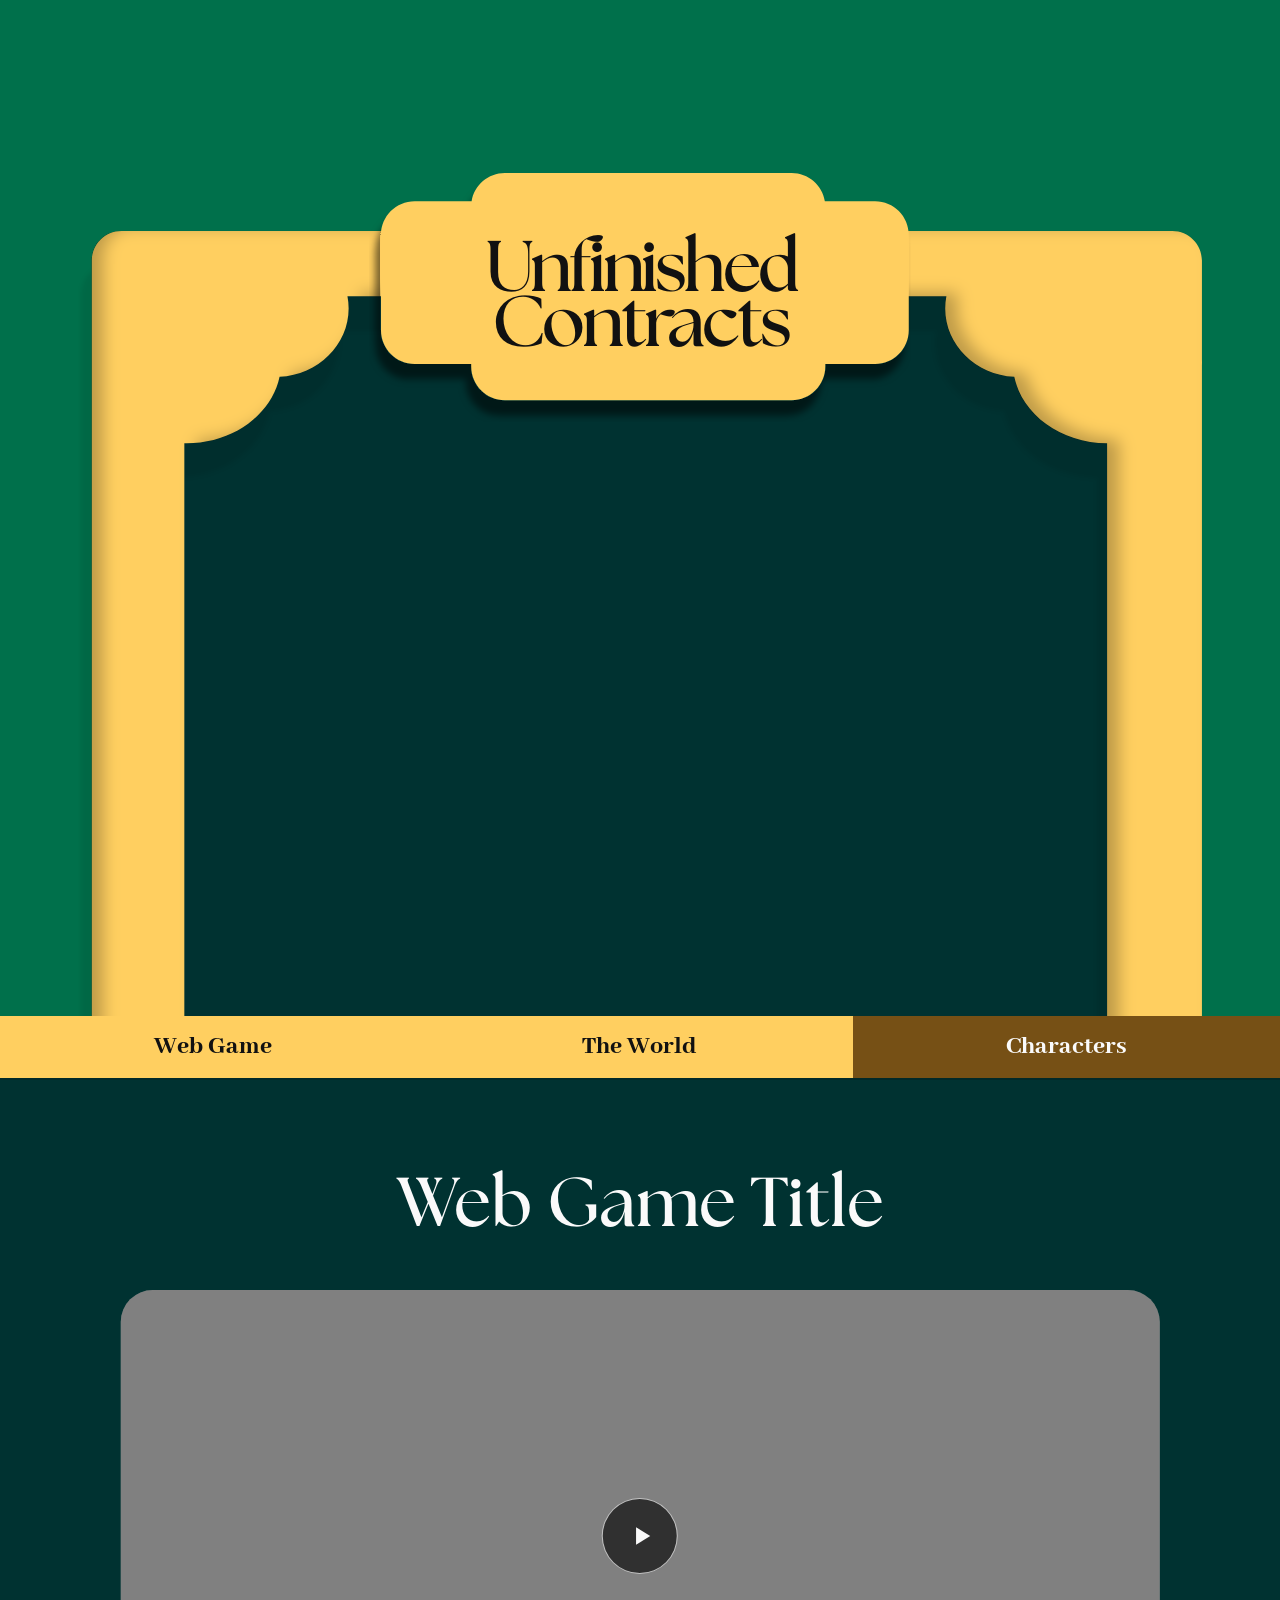
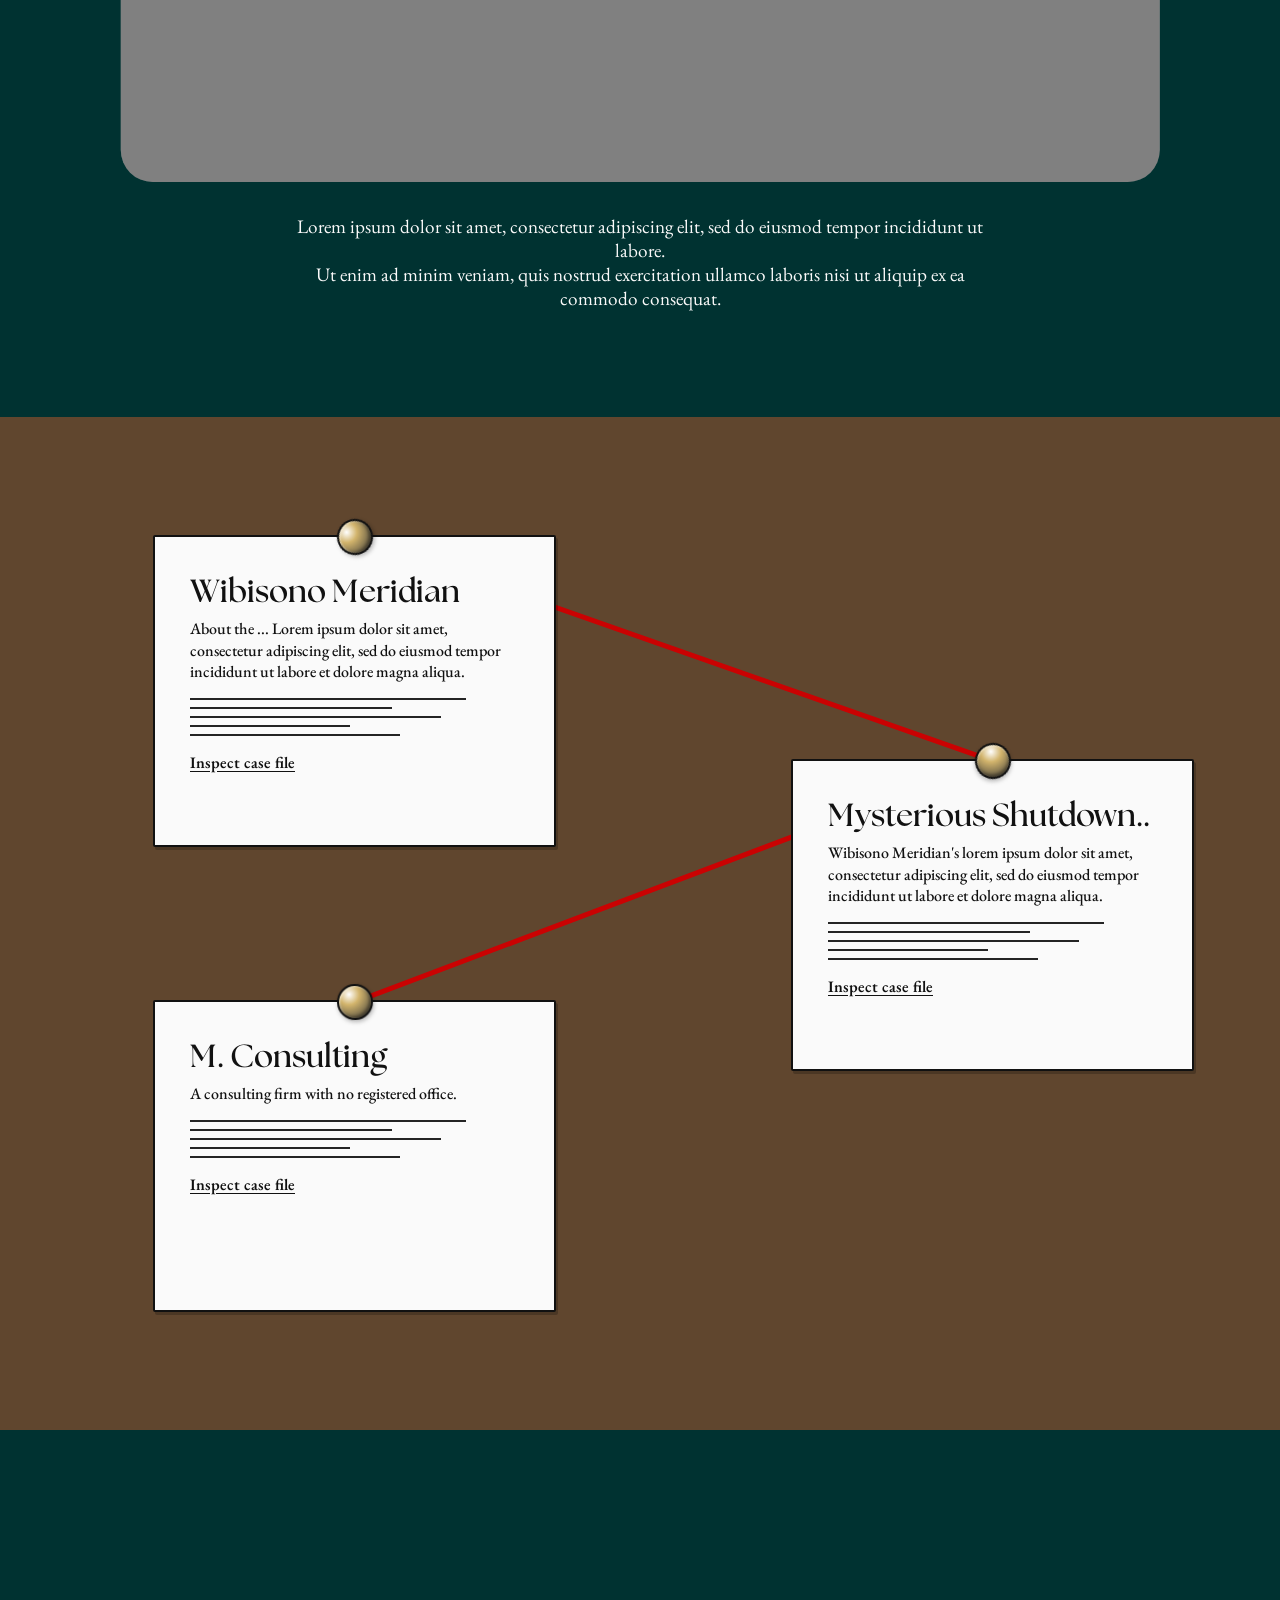
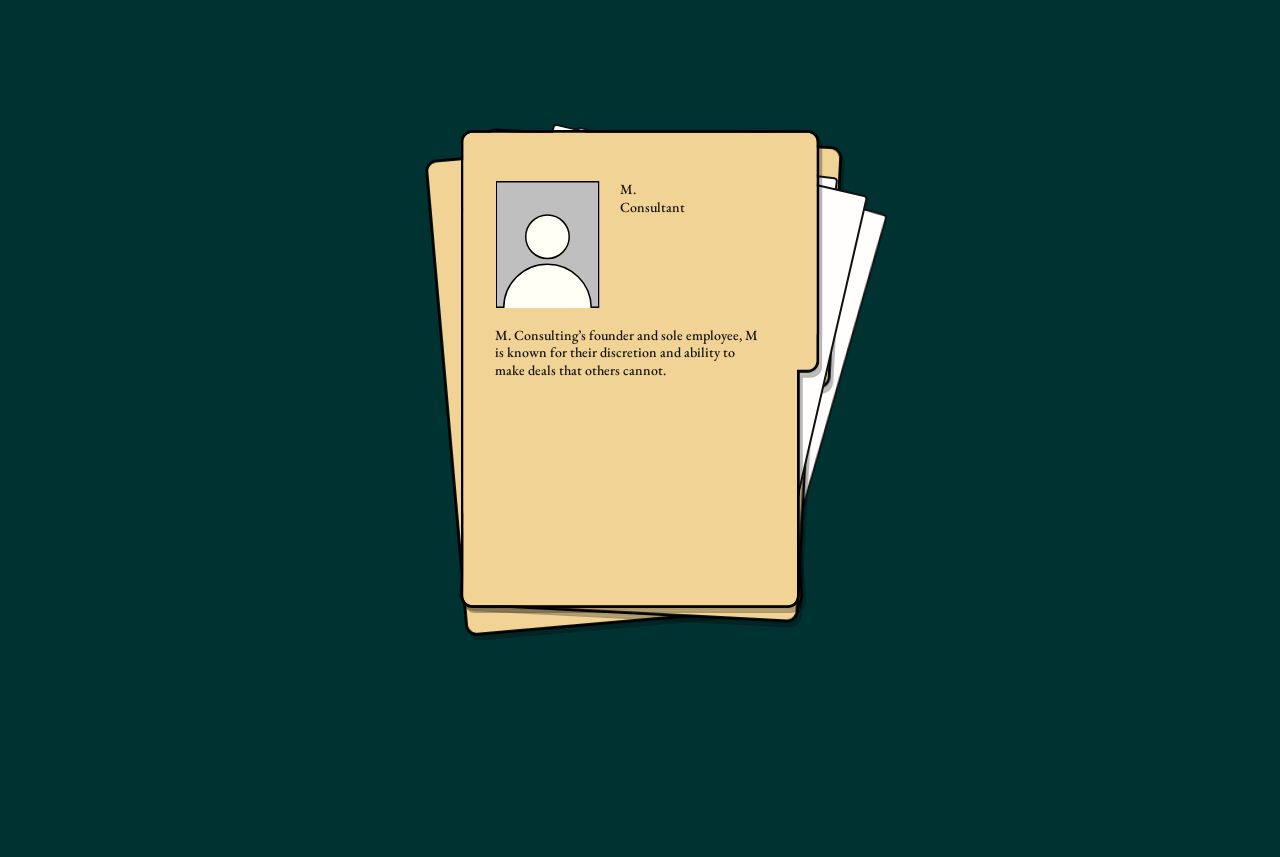
==== commit b16e591a: "errythang" ====
--- a/index.html
+++ b/index.html
@@ -19,6 +19,9 @@
   </head>
   <body>
     <a class="skip-link" href="#main">Skip to content</a>
+    <div class="mobile-loading" id="mobile-loading" role="status" aria-live="polite">
+      <p>Best experienced on desktop</p>
+    </div>
 
     <!-- Framed hero from the Desktop-8 composition. -->
     <header class="hero" id="top">
--- a/styles.css
+++ b/styles.css
@@ -65,16 +65,6 @@
   background: var(--canvas);
 }
 
-.hero-title h1,
-.game-inner h2,
-.case-file h2,
-.dialog-paper h2,
-.character-page-header h1,
-.character-profile h2,
-.character-document h3 {
-  font-family: "The Seasons", Georgia, serif;
-}
-
 *,
 *::before,
 *::after {
@@ -82,12 +72,38 @@
 }
 
 body {
+  --spot-x: 50%;
+  --spot-y: 50%;
+  position: relative;
   margin: 0;
   min-width: 320px;
   overflow-x: hidden;
   background: var(--canvas);
   color: var(--ink);
   font: 400 20px/1.4 var(--body);
+}
+
+body::before {
+  position: fixed;
+  z-index: 99;
+  inset: 0;
+  background: radial-gradient(
+    circle 125vmax at var(--spot-x) var(--spot-y),
+    rgb(255 255 255 / 0.12) 0%,
+    rgb(255 255 255 / 0.05) 12%,
+    rgb(0 0 0 / 0.18) 28%,
+    rgb(0 0 0 / 0.38) 72%,
+    rgb(0 0 0 / 0.58) 100%
+  );
+  content: "";
+  opacity: 0;
+  pointer-events: none;
+  mix-blend-mode: normal;
+  transition: opacity 180ms ease;
+}
+
+body.is-spotlighting::before {
+  opacity: 1;
 }
 
 button,
@@ -125,6 +141,10 @@
   transform: translateY(0);
 }
 
+.mobile-loading {
+  display: none;
+}
+
 .hero {
   position: relative;
   height: var(--hero-height);
@@ -182,10 +202,10 @@
   position: absolute;
   top: calc(50% + var(--hero-badge-offset));
   left: 50%;
-  width: 88%;
+  width: 78%;
   margin: 0;
   transform: translate(-50%, -50%);
-  font: 800 clamp(36px, 6.1vw, 88px) / 0.76 var(--display);
+  font: 800 clamp(36px, 5.6vw, 80px) / 0.76 var(--display);
   letter-spacing: -0.045em;
   text-align: center;
 }
@@ -971,6 +991,30 @@
   font: 800 clamp(24px, 3.5vw, 34px)/1 var(--display);
 }
 
+.hero-title h1,
+.game-inner h2,
+.case-file h2,
+.dialog-paper h2,
+.character-page-header h1,
+.character-profile h2,
+.character-document h3 {
+  font-family: "The Seasons", Georgia, serif;
+}
+
+.character-page,
+.character-page .character-page-header,
+.character-page .character-page-nav,
+.character-page .character-page-back,
+.character-page .character-folder-tab,
+.character-page .character-document,
+.character-page .character-profile-kicker,
+.character-page .character-document-label,
+.character-page .character-role,
+.character-page .character-page-kicker,
+.character-page .character-document > p:not(.character-document-label) {
+  font-family: var(--body);
+}
+
 .character-document > p:not(.character-document-label) {
   max-width: 58ch;
   margin: 0;
@@ -1161,6 +1205,39 @@
     font-size: 18px;
   }
 
+  .mobile-loading {
+    position: fixed;
+    z-index: 200;
+    inset: 0;
+    display: grid;
+    place-items: center;
+    background: var(--charcoal);
+    color: var(--paper);
+    opacity: 1;
+    transition: opacity 400ms ease, visibility 0s linear 400ms;
+  }
+
+  .mobile-loading.is-dismissed {
+    visibility: hidden;
+    opacity: 0;
+  }
+
+  .mobile-loading p {
+    margin: 24px;
+    font: 700 clamp(28px, 8vw, 42px) / 1.1 "The Seasons", Georgia, serif;
+    text-align: center;
+  }
+
+  body::before {
+    background: radial-gradient(
+      ellipse at center,
+      transparent 35%,
+      rgb(0 0 0 / 0.16) 68%,
+      rgb(0 0 0 / 0.48) 100%
+    );
+    opacity: 1;
+  }
+
   .character-page-header {
     padding: 24px 16px 30px;
   }
@@ -1219,7 +1296,7 @@
   }
 
   .hero-title h1 {
-    font-size: clamp(35px, 11vw, 60px);
+    font-size: clamp(35px, 10vw, 54px);
   }
 
   .site-nav {
